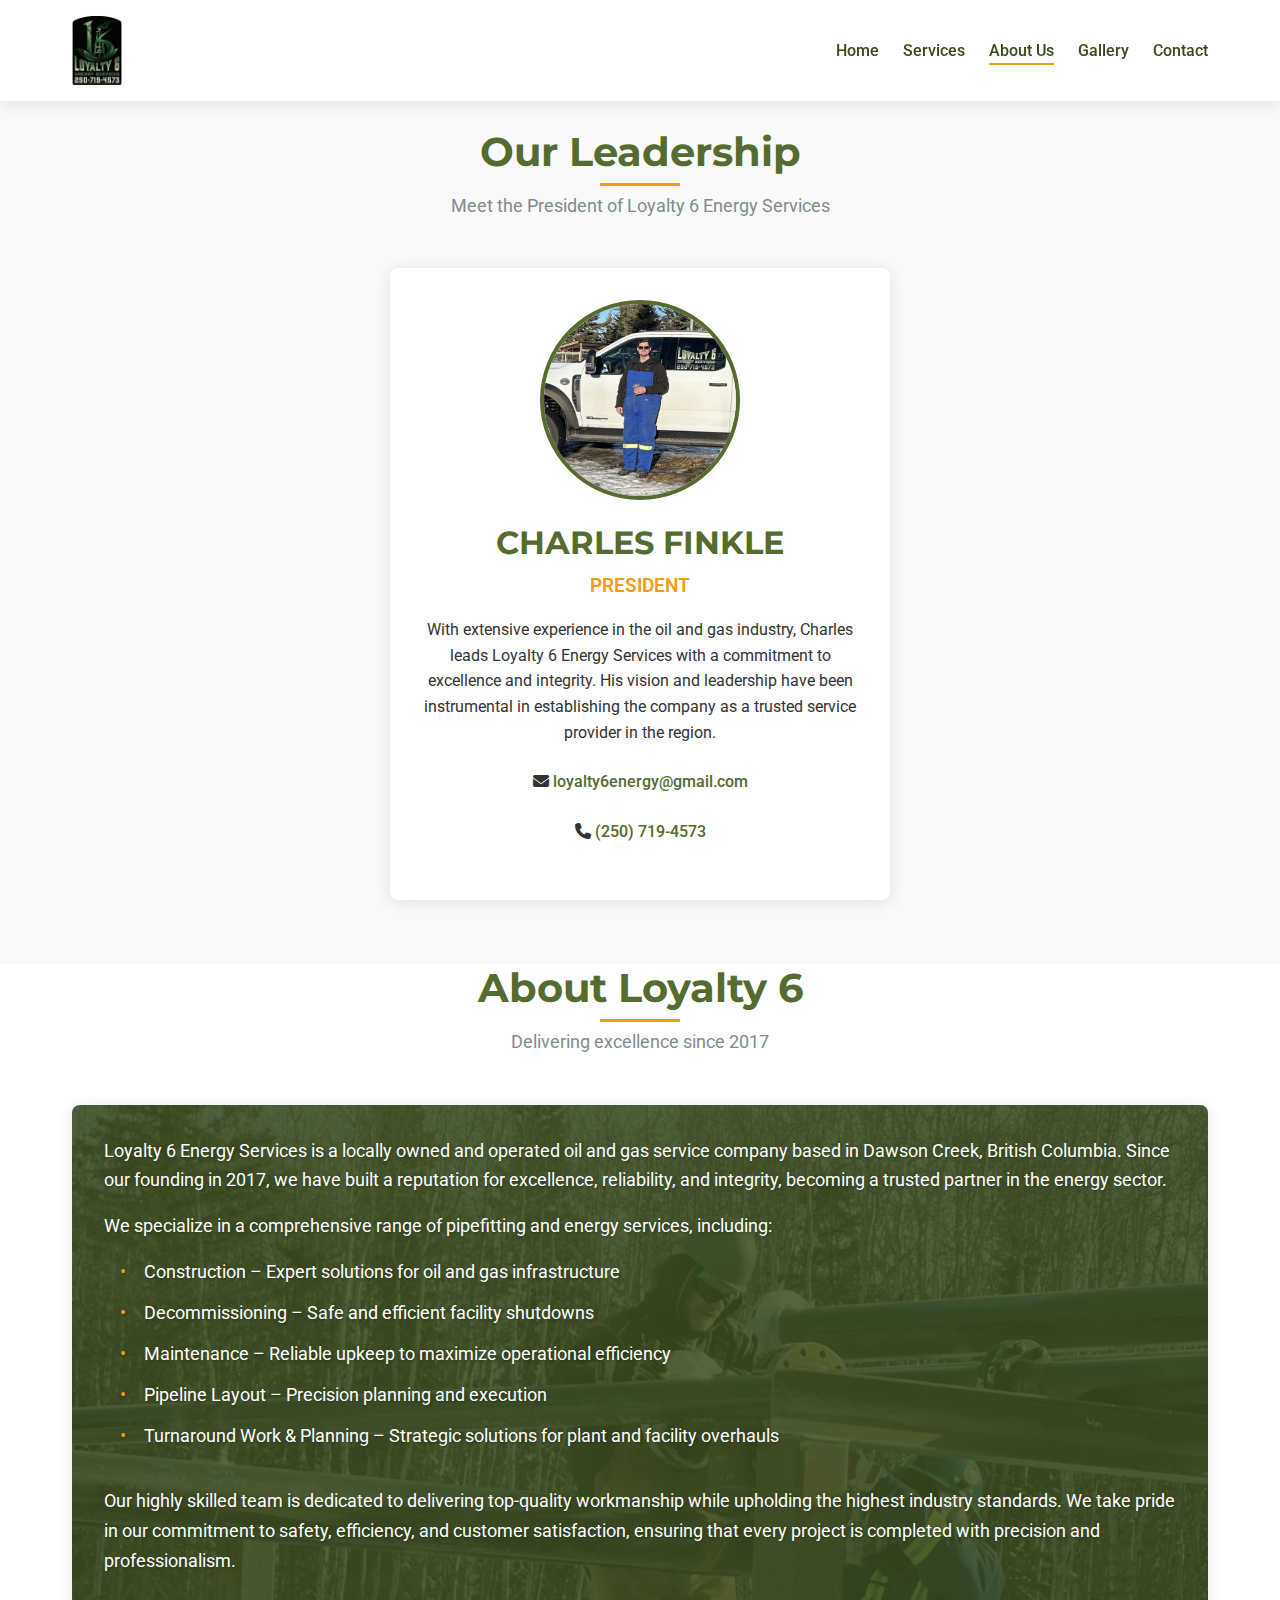
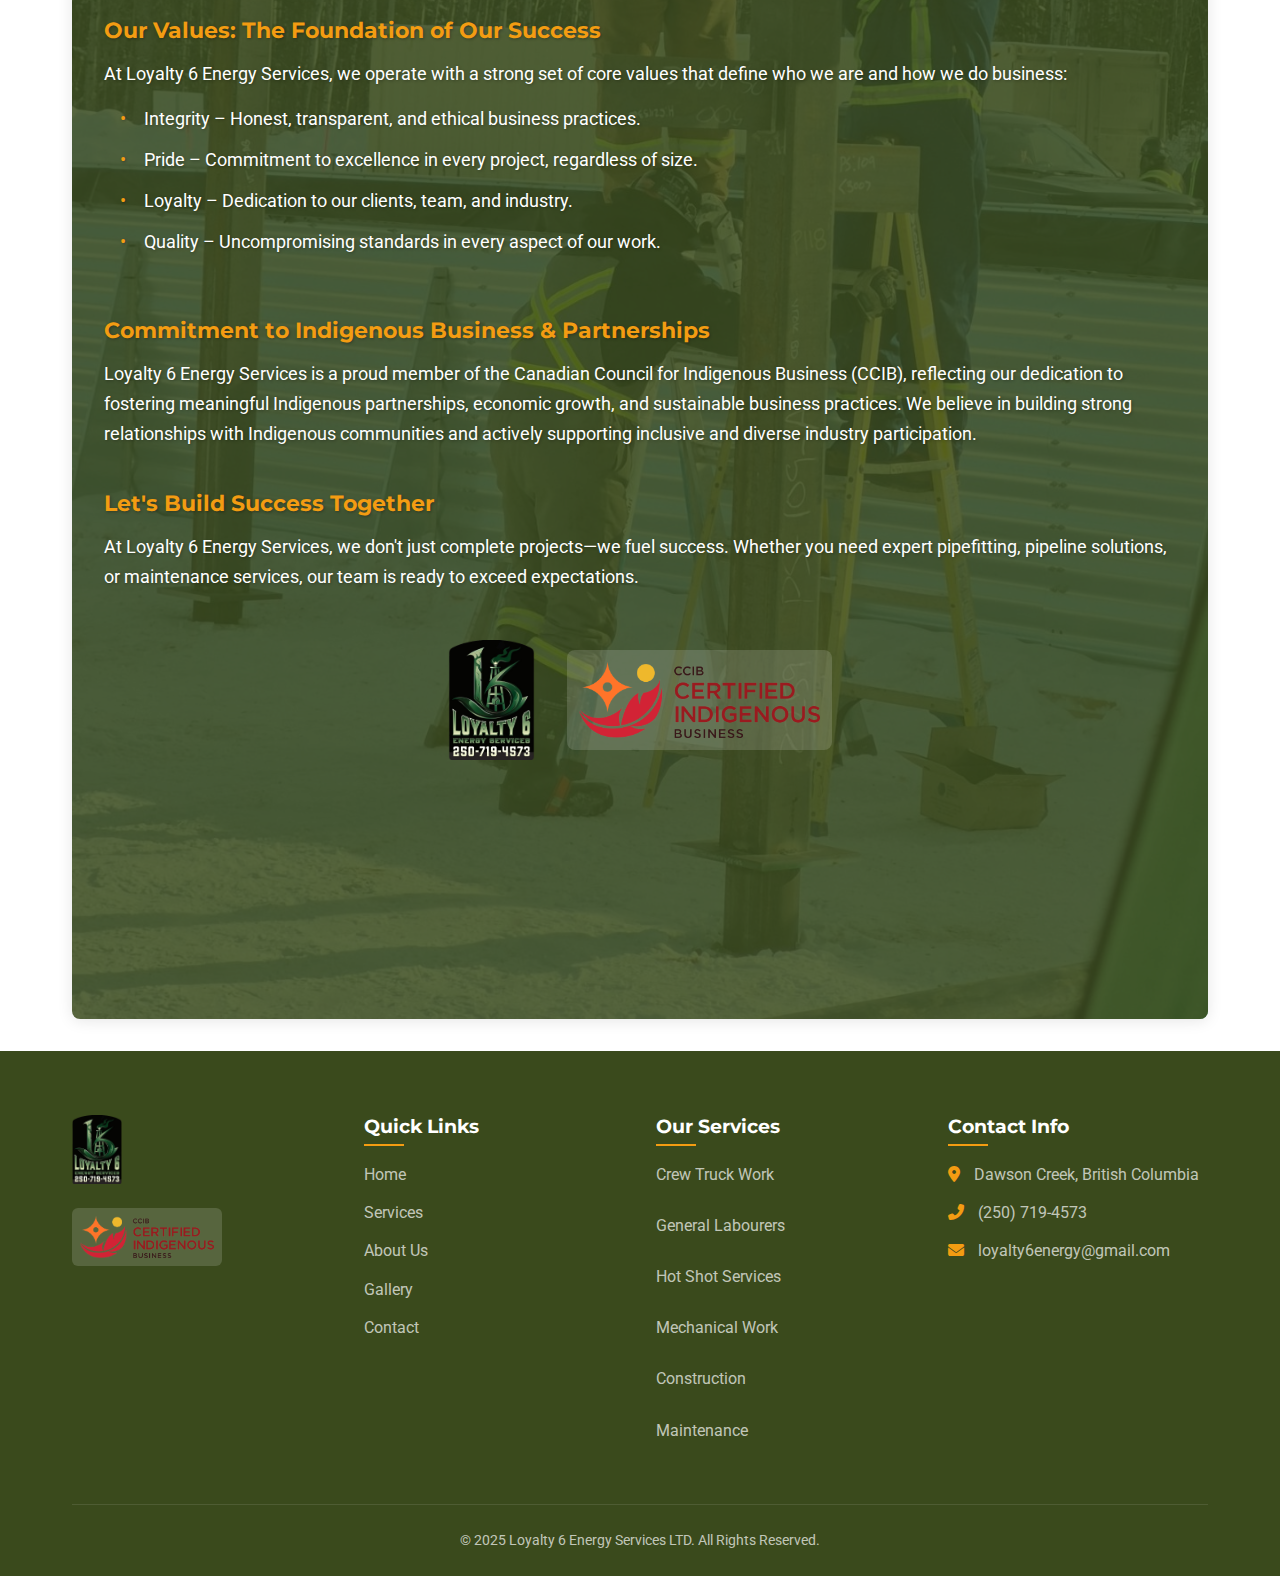
==== about.html @ 2a40792d "address change" ====
<!DOCTYPE html>
<html lang="en">
<head>
    <meta charset="UTF-8">
    <meta name="viewport" content="width=device-width, initial-scale=1.0">
    <title>About Us | Loyalty 6 Energy Services</title>
    <meta name="description" content="Learn about Loyalty 6 Energy Services, a locally owned and operated Oil and Gas Service company in Dawson Creek, British Columbia.">
    <link rel="icon" type="image/jpeg" href="images/thumbnail.jpeg">
    <link rel="stylesheet" href="css/styles.css">
    <link rel="stylesheet" href="https://cdnjs.cloudflare.com/ajax/libs/font-awesome/6.4.0/css/all.min.css">
    <link rel="preconnect" href="https://fonts.googleapis.com">
    <link rel="preconnect" href="https://fonts.gstatic.com" crossorigin>
    <link href="https://fonts.googleapis.com/css2?family=Montserrat:wght@400;500;600;700&family=Roboto:wght@300;400;500;700&display=swap" rel="stylesheet">
    <style>
        .team-section {
            padding: 8rem 0 4rem;
            background-color: #f9f9f9;
        }
        
        .team-member {
            text-align: center;
            background: #fff;
            padding: 2rem;
            border-radius: 8px;
            box-shadow: var(--shadow);
            max-width: 500px;
            margin: 0 auto;
        }
        
        .team-member-image {
            width: 200px;
            height: 200px;
            border-radius: 50%;
            object-fit: cover;
            margin: 0 auto 1.5rem;
            border: 4px solid var(--primary-color);
        }
        
        .team-member-name {
            font-size: 2rem;
            color: var(--primary-color);
            margin-bottom: 0.5rem;
        }
        
        .team-member-title {
            font-size: 1.2rem;
            color: var(--secondary-color);
            font-weight: 600;
            margin-bottom: 1rem;
            text-transform: uppercase;
        }
        
        .team-member-contact {
            margin-top: 1.5rem;
        }
        
        .team-member-contact a {
            color: var(--primary-color);
            font-weight: 500;
        }
        
        .team-member-contact a:hover {
            color: var(--secondary-color);
        }
        
        .about-overlay {
            position: relative;
            border-radius: 8px;
            overflow: hidden;
            box-shadow: var(--shadow);
            margin: 2rem 0;
        }
        
        .about-overlay-image {
            width: 100%;
            height: auto;
            display: block;
        }
        
        .about-overlay-content {
            position: absolute;
            top: 0;
            left: 0;
            width: 100%;
            height: 100%;
            background: rgba(58, 74, 28, 0.85);
            color: white;
            display: flex;
            flex-direction: column;
            justify-content: flex-start;
            padding: 2rem;
            overflow-y: auto;
        }
        
        .about-overlay-content p {
            margin-bottom: 1rem;
            font-size: 1.1rem;
            line-height: 1.7;
            text-shadow: 1px 1px 3px rgba(0, 0, 0, 0.3);
        }

        .about-overlay-content h3 {
            color: var(--secondary-color);
            margin: 1.5rem 0 1rem;
            font-size: 1.4rem;
            text-shadow: 1px 1px 3px rgba(0, 0, 0, 0.3);
        }

        .about-overlay-content ul {
            list-style: none;
            margin: 0 0 1.5rem 1rem;
        }

        .about-overlay-content ul li {
            margin-bottom: 0.8rem;
            font-size: 1.1rem;
            line-height: 1.6;
            text-shadow: 1px 1px 3px rgba(0, 0, 0, 0.3);
            position: relative;
            padding-left: 1.5rem;
        }

        .about-overlay-content ul li:before {
            content: "•";
            color: var(--secondary-color);
            position: absolute;
            left: 0;
            top: 0;
        }

        .logo-container {
            display: flex;
            justify-content: center;
            align-items: center;
            gap: 2rem;
            margin-top: 2rem;
        }

        .about-logo {
            width: auto;
            height: 120px;
            filter: brightness(1.1);
            transition: transform 0.3s ease;
        }

        .about-logo:hover {
            transform: scale(1.05);
        }

        .ccib-logo {
            width: auto;
            height: 100px;
            filter: brightness(1.1);
            transition: transform 0.3s ease;
            padding: 12px;
            background-color: rgba(255, 255, 255, 0.15);
            border-radius: 8px;
        }

        .ccib-logo:hover {
            transform: scale(1.05);
        }
        
        @media screen and (max-width: 768px) {
            .about-overlay-content {
                position: relative;
                background: var(--primary-color);
            }
            .logo-container {
                flex-direction: column;
            }
            .about-logo {
                height: 100px;
            }
            .ccib-logo {
                height: 80px;
                padding: 10px;
            }
        }

        .footer-services h3,
        .footer-contact h3 {
            color: var(--text-light);
        }

        .footer-services h3 a {
            color: var(--text-light);
            text-decoration: none;
            transition: var(--transition);
        }

        .footer-services h3 a:hover {
            color: var(--secondary-color);
            padding-left: 5px;
        }

        .footer-services ul li a {
            color: rgba(255, 255, 255, 0.7);
            text-decoration: none;
            transition: var(--transition);
        }

        .footer-services ul li a:hover {
            color: var(--secondary-color);
            padding-left: 5px;
        }

        .footer-contact p a {
            color: rgba(255, 255, 255, 0.7);
            text-decoration: none;
            transition: var(--transition);
        }

        .footer-contact p a:hover {
            color: var(--secondary-color);
            padding-left: 5px;
        }
    </style>
</head>
<body>
    <header>
        <div class="container">
            <div class="logo">
                <a href="index.html">
                    <img src="images/l6logonobg.png" alt="Loyalty 6 Energy Services Logo" class="logo-image">
                </a>
            </div>
            <nav>
                <ul class="nav-links">
                    <li><a href="index.html">Home</a></li>
                    <li><a href="services.html">Services</a></li>
                    <li><a href="about.html" class="active">About Us</a></li>
                    <li><a href="gallery.html">Gallery</a></li>
                    <li><a href="index.html#contact">Contact</a></li>
                </ul>
                <div class="hamburger">
                    <span class="bar"></span>
                    <span class="bar"></span>
                    <span class="bar"></span>
                </div>
            </nav>
        </div>
    </header>

    <section class="team-section">
        <div class="container">
            <div class="section-header">
                <h2>Our Leadership</h2>
                <p>Meet the President of Loyalty 6 Energy Services</p>
            </div>
            <div class="team-member">
                <img src="images/charles.JPG" alt="Charles Finkle" class="team-member-image">
                <h3 class="team-member-name">CHARLES FINKLE</h3>
                <p class="team-member-title">PRESIDENT</p>
                <p>With extensive experience in the oil and gas industry, Charles leads Loyalty 6 Energy Services with a commitment to excellence and integrity. His vision and leadership have been instrumental in establishing the company as a trusted service provider in the region.</p>
                <div class="team-member-contact">
                    <p><i class="fas fa-envelope"></i> <a href="mailto:loyalty6energy@gmail.com">loyalty6energy@gmail.com</a></p>
                    <p><i class="fas fa-phone"></i> <a href="tel:2507194573">(250) 719-4573</a></p>
                </div>
            </div>
        </div>
    </section>

    <section class="about">
        <div class="container">
            <div class="section-header">
                <h2>About Loyalty 6</h2>
                <p>Delivering excellence since 2017</p>
            </div>
            <div class="about-overlay">
                <img src="images/ourservices.jpg" alt="Loyalty 6 Energy Services Team" class="about-overlay-image">
                <div class="about-overlay-content">
                    <p>Loyalty 6 Energy Services is a locally owned and operated oil and gas service company based in Dawson Creek, British Columbia. Since our founding in 2017, we have built a reputation for excellence, reliability, and integrity, becoming a trusted partner in the energy sector.</p>
                    
                    <p>We specialize in a comprehensive range of pipefitting and energy services, including:</p>
                    
                    <ul>
                        <li>Construction – Expert solutions for oil and gas infrastructure</li>
                        <li>Decommissioning – Safe and efficient facility shutdowns</li>
                        <li>Maintenance – Reliable upkeep to maximize operational efficiency</li>
                        <li>Pipeline Layout – Precision planning and execution</li>
                        <li>Turnaround Work & Planning – Strategic solutions for plant and facility overhauls</li>
                    </ul>

                    <p>Our highly skilled team is dedicated to delivering top-quality workmanship while upholding the highest industry standards. We take pride in our commitment to safety, efficiency, and customer satisfaction, ensuring that every project is completed with precision and professionalism.</p>

                    <h3>Our Values: The Foundation of Our Success</h3>
                    <p>At Loyalty 6 Energy Services, we operate with a strong set of core values that define who we are and how we do business:</p>

                    <ul>
                        <li>Integrity – Honest, transparent, and ethical business practices.</li>
                        <li>Pride – Commitment to excellence in every project, regardless of size.</li>
                        <li>Loyalty – Dedication to our clients, team, and industry.</li>
                        <li>Quality – Uncompromising standards in every aspect of our work.</li>
                    </ul>

                    <h3>Commitment to Indigenous Business & Partnerships</h3>
                    <p>Loyalty 6 Energy Services is a proud member of the Canadian Council for Indigenous Business (CCIB), reflecting our dedication to fostering meaningful Indigenous partnerships, economic growth, and sustainable business practices. We believe in building strong relationships with Indigenous communities and actively supporting inclusive and diverse industry participation.</p>

                    <h3>Let's Build Success Together</h3>
                    <p>At Loyalty 6 Energy Services, we don't just complete projects—we fuel success. Whether you need expert pipefitting, pipeline solutions, or maintenance services, our team is ready to exceed expectations.</p>

                    <div class="logo-container">
                        <img src="images/l6logonobg.png" alt="Loyalty 6 Energy Services Logo" class="about-logo">
                        <a href="https://www.ccab.com/main/ccab_member/loyalty-6-energy-services-ltd/" target="_blank">
                            <img src="images/cciblogo.png" alt="CCIB Logo" class="ccib-logo">
                        </a>
                    </div>
                </div>
            </div>
        </div>
    </section>

    <footer>
        <div class="container">
            <div class="footer-content">
                <div class="footer-logo">
                    <a href="index.html">
                        <img src="images/l6logonobg.png" alt="Loyalty 6 Energy Services Logo" class="footer-main-logo">
                    </a>
                    <a href="https://www.ccab.com/main/ccab_member/loyalty-6-energy-services-ltd/" target="_blank">
                        <img src="images/cciblogo.png" alt="CCIB Logo" class="footer-ccib-logo">
                    </a>
                </div>
                <div class="footer-links">
                    <h3>Quick Links</h3>
                    <ul>
                        <li><a href="index.html">Home</a></li>
                        <li><a href="services.html">Services</a></li>
                        <li><a href="about.html">About Us</a></li>
                        <li><a href="gallery.html">Gallery</a></li>
                        <li><a href="index.html#contact">Contact</a></li>
                    </ul>
                </div>
                <div class="footer-services">
                    <h3><a href="services.html">Our Services</a></h3>
                    <ul>
                        <li><a href="services.html#crew-truck">Crew Truck Work</a></li>
                        <li><a href="services.html#general-labor">General Labourers</a></li>
                        <li><a href="services.html#hot-shot">Hot Shot Services</a></li>
                        <li><a href="services.html#mechanical">Mechanical Work</a></li>
                        <li><a href="services.html#construction">Construction</a></li>
                        <li><a href="services.html#maintenance">Maintenance</a></li>
                    </ul>
                </div>
                <div class="footer-contact">
                    <h3>Contact Info</h3>
                    <p><i class="fas fa-map-marker-alt"></i> Dawson Creek, British Columbia</p>
                    <p><i class="fas fa-phone-alt"></i> <a href="tel:2507194573">(250) 719-4573</a></p>
                    <p><i class="fas fa-envelope"></i> <a href="mailto:loyalty6energy@gmail.com">loyalty6energy@gmail.com</a></p>
                </div>
            </div>
            <div class="footer-bottom">
                <p>&copy; 2025 Loyalty 6 Energy Services LTD. All Rights Reserved.</p>
            </div>
        </div>
    </footer>

    <script src="js/main.js"></script>
</body>
</html>
---- css/styles.css ----
/* 
   Loyalty 6 Energy Services - Main Stylesheet
   Author: Cascade AI
   Date: March 14, 2025
*/

/* ---------- Base Styles ---------- */
:root {
    --primary-color: #556B2F; /* Olive green */
    --secondary-color: #f39c12; /* Orange/gold */
    --accent-color: #8BA446; /* Light olive green */
    --dark-color: #3A4A1C; /* Dark olive green */
    --light-color: #ecf0f1; /* Light gray */
    --text-color: #333333;
    --text-light: #ffffff;
    --text-muted: #7f8c8d;
    --border-color: #ddd;
    --shadow: 0 2px 15px rgba(0, 0, 0, 0.1);
    --transition: all 0.3s ease;
}

* {
    margin: 0;
    padding: 0;
    box-sizing: border-box;
}

html {
    scroll-behavior: smooth;
}

body {
    font-family: 'Roboto', sans-serif;
    line-height: 1.6;
    color: var(--text-color);
    background-color: #fff;
}

h1, h2, h3, h4, h5, h6 {
    font-family: 'Montserrat', sans-serif;
    font-weight: 700;
    line-height: 1.2;
    margin-bottom: 1rem;
    color: var(--dark-color);
}

p {
    margin-bottom: 1.5rem;
}

a {
    text-decoration: none;
    color: var(--primary-color);
    transition: var(--transition);
}

a:hover {
    color: var(--secondary-color);
}

ul {
    list-style: none;
}

img {
    max-width: 100%;
    height: auto;
    display: block;
}

.container {
    width: 100%;
    max-width: 1200px;
    margin: 0 auto;
    padding: 0 2rem;
}

.section-header {
    text-align: center;
    margin-bottom: 3rem;
}

.section-header h2 {
    font-size: 2.5rem;
    color: var(--primary-color);
    position: relative;
    display: inline-block;
    margin-bottom: 1rem;
}

.section-header h2::after {
    content: '';
    position: absolute;
    bottom: -10px;
    left: 50%;
    transform: translateX(-50%);
    width: 80px;
    height: 3px;
    background-color: var(--secondary-color);
}

.section-header p {
    color: var(--text-muted);
    font-size: 1.1rem;
}

.btn {
    display: inline-block;
    padding: 0.8rem 1.8rem;
    border-radius: 4px;
    font-weight: 500;
    text-align: center;
    cursor: pointer;
    transition: var(--transition);
    border: none;
    font-size: 1rem;
}

.btn-primary {
    background-color: var(--primary-color);
    color: var(--text-light);
}

.btn-primary:hover {
    background-color: #3A4A1C;
    color: var(--text-light);
}

.btn-secondary {
    background-color: #ffffff; /* White background */
    color: var(--primary-color);
    border: 2px solid var(--primary-color);
}

.btn-secondary:hover {
    background-color: var(--primary-color);
    color: var(--text-light);
}

/* ---------- Header ---------- */
header {
    background-color: #fff;
    box-shadow: var(--shadow);
    position: fixed;
    top: 0;
    left: 0;
    width: 100%;
    z-index: 1000;
    padding: 1rem 0;
}

header .container {
    display: flex;
    justify-content: space-between;
    align-items: center;
}

.logo {
    display: flex;
    align-items: center;
}

.logo-image {
    max-height: 69px;
    width: auto;
    object-fit: contain;
    transition: transform 0.3s ease;
}

.logo-image:hover {
    transform: scale(1.05);
}

.logo h1 {
    font-size: 1.8rem;
    margin-bottom: 0;
    color: var(--primary-color);
}

.logo span {
    color: var(--secondary-color);
}

.logo p {
    font-size: 0.85rem;
    margin-bottom: 0;
    color: var(--text-muted);
    letter-spacing: 1px;
}

.nav-links {
    display: flex;
    gap: 1.5rem;
}

.nav-links a {
    color: var(--dark-color);
    font-weight: 500;
    position: relative;
}

.nav-links a::after {
    content: '';
    position: absolute;
    bottom: -5px;
    left: 0;
    width: 0;
    height: 2px;
    background-color: var(--secondary-color);
    transition: var(--transition);
}

.nav-links a:hover::after,
.nav-links a.active::after {
    width: 100%;
}

.hamburger {
    display: none;
    cursor: pointer;
}

.bar {
    display: block;
    width: 25px;
    height: 3px;
    margin: 5px auto;
    transition: var(--transition);
    background-color: var(--dark-color);
}

/* ---------- Hero Section ---------- */
.hero {
    background: linear-gradient(rgba(0, 0, 0, 0.5), rgba(0, 0, 0, 0.5)), url('../images/hero-bg.jpg');
    background-size: cover;
    background-position: center;
    background-attachment: fixed;
    height: 100vh;
    display: flex;
    align-items: center;
    color: var(--text-light);
    text-align: center;
}

.hero-content {
    max-width: 800px;
    margin: 0 auto;
    padding-top: 4rem;
}

.hero-content h1 {
    font-size: 3.5rem;
    margin-bottom: 1.5rem;
    color: var(--text-light);
}

.hero-content p {
    font-size: 1.2rem;
    margin-bottom: 2rem;
}

.cta-buttons {
    display: flex;
    justify-content: center;
    gap: 1rem;
}

/* ---------- Services Section ---------- */
.services {
    padding: 6rem 0;
    background-color: var(--light-color);
}

.services-grid {
    display: grid;
    grid-template-columns: repeat(auto-fit, minmax(250px, 1fr));
    gap: 2rem;
    margin-bottom: 2rem;
}

.services-subsection {
    margin-bottom: 3rem;
}

.subsection-title {
    font-size: 1.8rem;
    color: var(--primary-color);
    text-align: center;
    margin-bottom: 2rem;
    font-weight: 600;
    letter-spacing: 1px;
}

.mt-4 {
    margin-top: 2.5rem;
}

.services-image {
    margin-top: 3rem;
    border-radius: 8px;
    overflow: hidden;
    box-shadow: var(--shadow);
}

.services-image img {
    width: 100%;
    height: auto;
    display: block;
}

.service-card {
    background-color: #fff;
    border-radius: 8px;
    padding: 2rem;
    text-align: center;
    transition: var(--transition);
    box-shadow: var(--shadow);
    text-decoration: none;
    color: inherit;
    display: block;
}

.service-card:hover {
    transform: translateY(-10px);
    box-shadow: 0 10px 25px rgba(0, 0, 0, 0.15);
    color: inherit;
}

.service-card .icon {
    font-size: 2.5rem;
    color: var(--secondary-color);
    margin-bottom: 1.5rem;
}

.service-card h3 {
    font-size: 1.5rem;
    margin-bottom: 1rem;
    color: var(--dark-color);
}

.service-card p {
    color: var(--text-muted);
    margin-bottom: 0;
}

/* ---------- Contact Section ---------- */
.contact {
    padding: 6rem 0;
    background-color: var(--light-color);
}

.contact-content {
    display: flex;
    justify-content: center;
    max-width: 600px;
    margin: 0 auto;
}

.contact-info {
    display: flex;
    flex-direction: column;
    gap: 2rem;
}

.info-item {
    display: flex;
    align-items: flex-start;
    gap: 1rem;
}

.info-item i {
    font-size: 1.5rem;
    color: var(--secondary-color);
}

.info-item h3 {
    font-size: 1.2rem;
    margin-bottom: 0.5rem;
}

.info-item p {
    margin-bottom: 0;
    color: var(--text-muted);
}

.social-links {
    display: flex;
    gap: 1rem;
    margin-top: 1rem;
    justify-content: center;
}

.social-icon {
    display: flex;
    align-items: center;
    justify-content: center;
    width: 40px;
    height: 40px;
    border-radius: 50%;
    background-color: var(--primary-color);
    color: var(--text-light);
    transition: var(--transition);
}

.social-icon:hover {
    background-color: var(--secondary-color);
    transform: translateY(-5px);
}

/* ---------- Footer ---------- */
footer {
    background-color: var(--dark-color);
    color: var(--text-light);
    padding: 4rem 0 0;
}

.footer-content {
    display: grid;
    grid-template-columns: repeat(auto-fit, minmax(200px, 1fr));
    gap: 2rem;
    margin-bottom: 3rem;
}

.footer-logo {
    display: flex;
    flex-direction: column;
    align-items: flex-start;
    gap: 1.5rem;
}

.footer-main-logo {
    max-height: 69px;
    width: auto;
    filter: brightness(1.1);
    transition: transform 0.3s ease;
}

.footer-ccib-logo {
    width: 150px;
    height: auto;
    filter: brightness(1.1);
    transition: transform 0.3s ease;
    padding: 8px;
    background-color: rgba(255, 255, 255, 0.15);
    border-radius: 6px;
}

.footer-main-logo:hover,
.footer-ccib-logo:hover {
    transform: scale(1.05);
}

.footer-logo h2 {
    color: var(--text-light);
    font-size: 1.8rem;
    margin-bottom: 0.5rem;
}

.footer-logo span {
    color: var(--secondary-color);
}

.footer-logo p {
    font-size: 0.85rem;
    margin-bottom: 1rem;
    color: rgba(255, 255, 255, 0.7);
}

.footer-links h3,
.footer-services h3,
.footer-contact h3 {
    color: var(--text-light);
    font-size: 1.2rem;
    margin-bottom: 1.5rem;
    position: relative;
}

.footer-links h3::after,
.footer-services h3::after,
.footer-contact h3::after {
    content: '';
    position: absolute;
    bottom: -8px;
    left: 0;
    width: 40px;
    height: 2px;
    background-color: var(--secondary-color);
}

.footer-links ul,
.footer-services ul {
    display: flex;
    flex-direction: column;
    gap: 0.8rem;
}

.footer-links a {
    color: rgba(255, 255, 255, 0.7);
    transition: var(--transition);
}

.footer-links a:hover {
    color: var(--secondary-color);
    padding-left: 5px;
}

.footer-services li,
.footer-contact p {
    color: rgba(255, 255, 255, 0.7);
    margin-bottom: 0.8rem;
}

.footer-contact i {
    margin-right: 10px;
    color: var(--secondary-color);
}

.footer-bottom {
    text-align: center;
    padding: 1.5rem 0;
    border-top: 1px solid rgba(255, 255, 255, 0.1);
}

.footer-bottom p {
    margin-bottom: 0;
    font-size: 0.9rem;
    color: rgba(255, 255, 255, 0.7);
}

.footer-logos {
    display: flex;
    justify-content: center;
    align-items: center;
    gap: 3rem;
    padding: 2rem 0;
    border-top: 1px solid rgba(255, 255, 255, 0.1);
}

/* ---------- Media Queries ---------- */
@media screen and (max-width: 992px) {
    .hero-content h1 {
        font-size: 2.8rem;
    }
    
    .contact-content {
        flex-direction: column;
    }
}

@media screen and (max-width: 768px) {
    .hamburger {
        display: block;
    }
    
    .nav-links {
        position: fixed;
        left: -100%;
        top: 70px;
        flex-direction: column;
        background-color: #fff;
        width: 100%;
        text-align: center;
        transition: var(--transition);
        box-shadow: 0 10px 15px rgba(0, 0, 0, 0.1);
        padding: 2rem 0;
        gap: 2rem;
    }
    
    .nav-links.active {
        left: 0;
    }
    
    .hamburger.active .bar:nth-child(2) {
        opacity: 0;
    }
    
    .hamburger.active .bar:nth-child(1) {
        transform: translateY(8px) rotate(45deg);
    }
    
    .hamburger.active .bar:nth-child(3) {
        transform: translateY(-8px) rotate(-45deg);
    }
    
    .hero-content h1 {
        font-size: 2.2rem;
    }
    
    .services-grid {
        grid-template-columns: 1fr;
    }
    
    .company-stats {
        flex-direction: column;
        gap: 2rem;
    }
    
    .footer-logos {
        flex-direction: column;
        gap: 2rem;
    }
    
    .footer-logo {
        align-items: center;
    }
    
    .footer-main-logo {
        max-height: 58px;
    }
    
    .footer-ccib-logo {
        width: 130px;
        padding: 6px;
    }
    
    .logo-image {
        max-height: 58px;
    }
}

@media screen and (max-width: 576px) {
    .section-header h2 {
        font-size: 2rem;
    }
    
    .cta-buttons {
        flex-direction: column;
        gap: 1rem;
    }
    
    .footer-content {
        grid-template-columns: 1fr;
    }
}
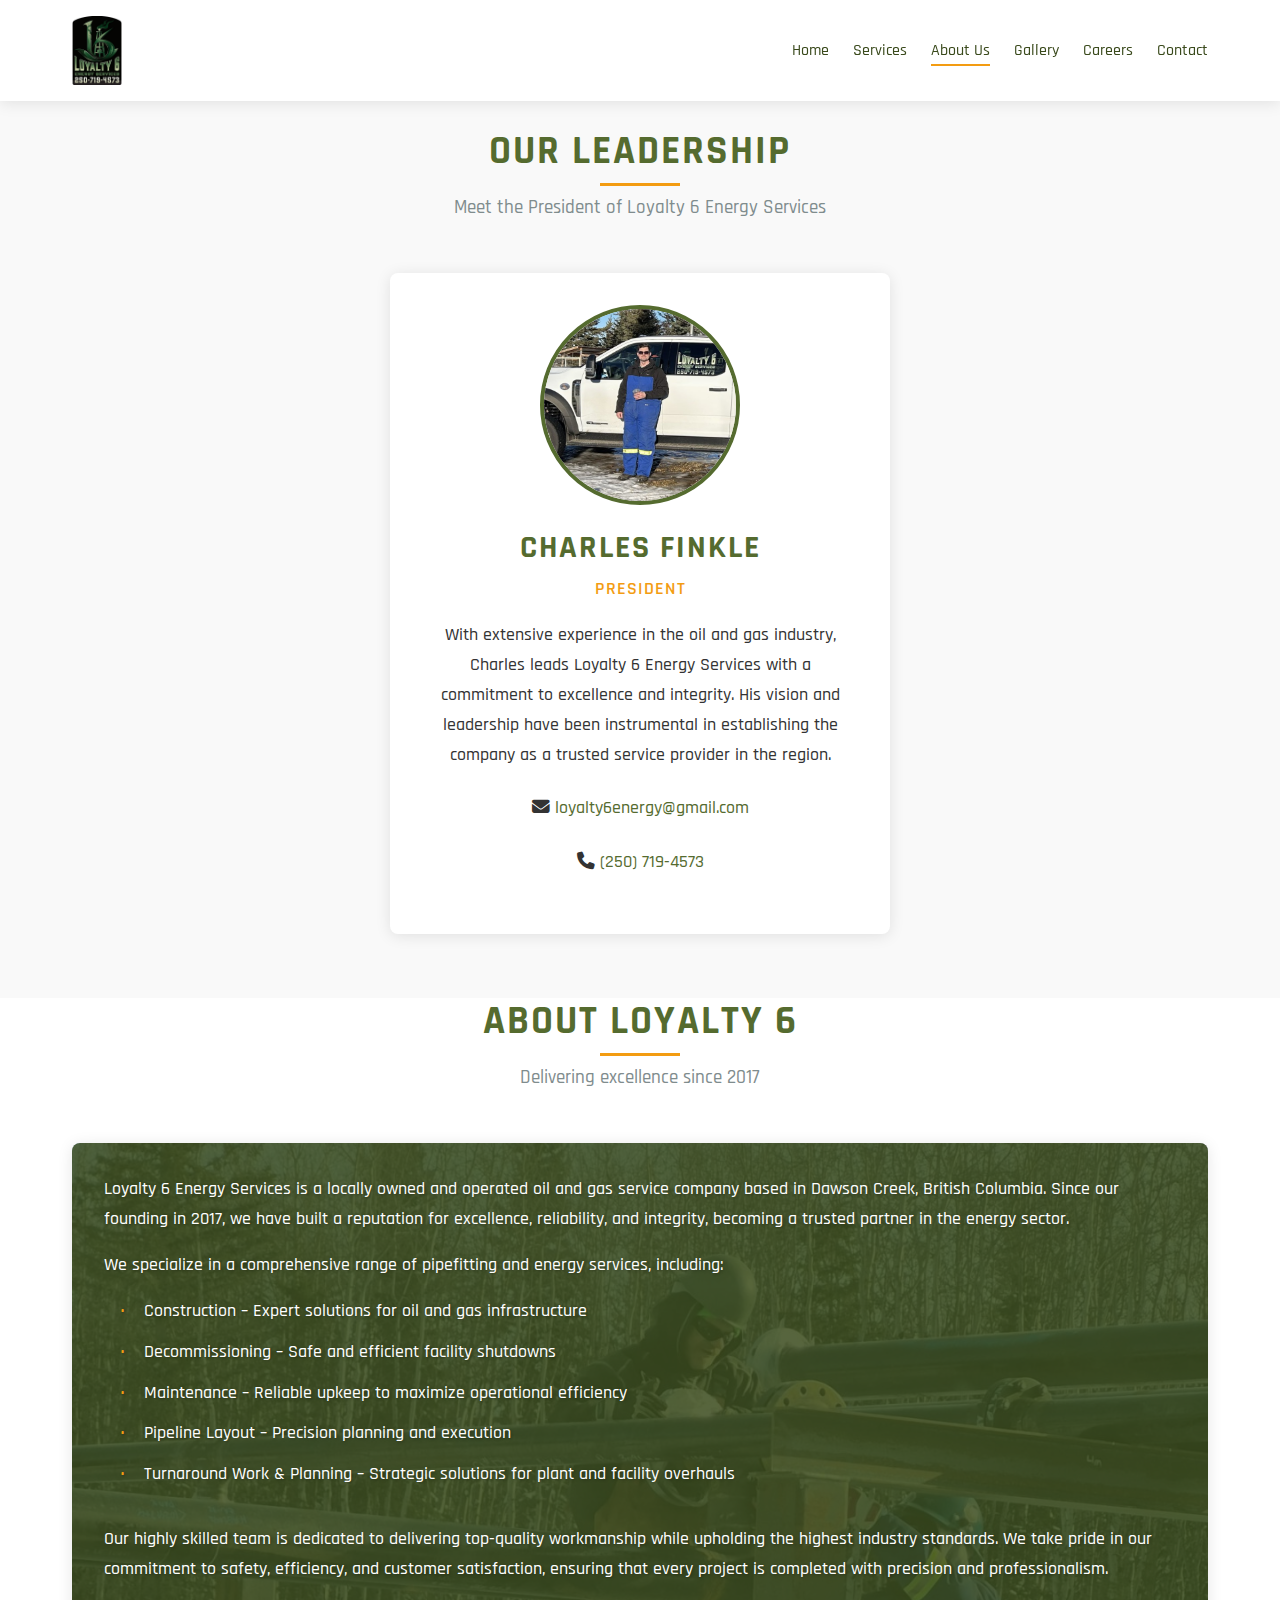
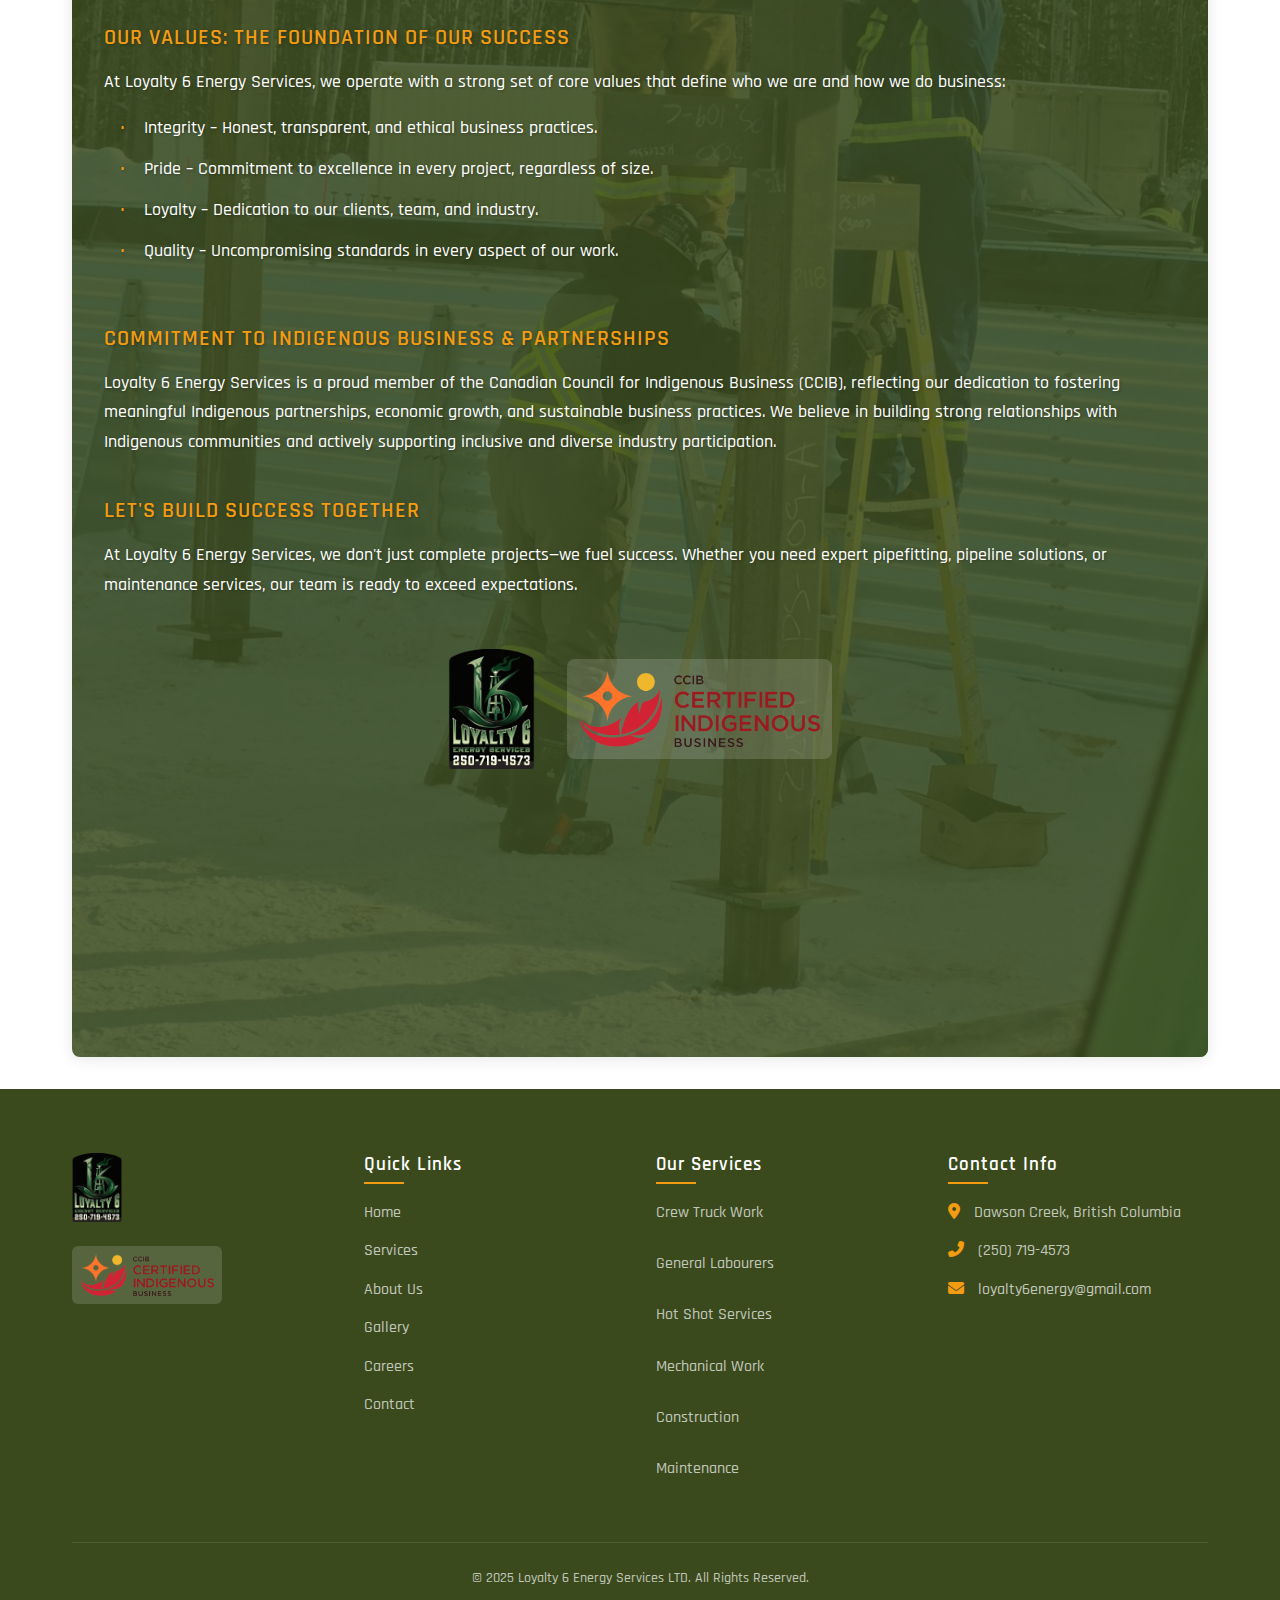
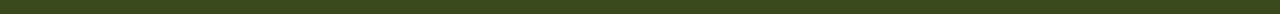
==== commit 80a1048b: "big changes plus careers" ====
--- a/about.html
+++ b/about.html
@@ -10,8 +10,84 @@
     <link rel="stylesheet" href="https://cdnjs.cloudflare.com/ajax/libs/font-awesome/6.4.0/css/all.min.css">
     <link rel="preconnect" href="https://fonts.googleapis.com">
     <link rel="preconnect" href="https://fonts.gstatic.com" crossorigin>
-    <link href="https://fonts.googleapis.com/css2?family=Montserrat:wght@400;500;600;700&family=Roboto:wght@300;400;500;700&display=swap" rel="stylesheet">
+    <link href="https://fonts.googleapis.com/css2?family=Rajdhani:wght@400;500;600;700&display=swap" rel="stylesheet">
     <style>
+        /* Global font settings */
+        * {
+            font-family: 'Rajdhani', sans-serif;
+        }
+
+        /* Base font settings */
+        body {
+            font-family: 'Rajdhani', sans-serif;
+            font-weight: 500;
+        }
+
+        h1, h2, h3, h4, h5, h6 {
+            font-family: 'Rajdhani', sans-serif;
+            font-weight: 700;
+            letter-spacing: 2px;
+        }
+
+        p, span, div, a, li, button, input, textarea {
+            font-family: 'Rajdhani', sans-serif;
+        }
+
+        .nav-links {
+            font-family: 'Rajdhani', sans-serif;
+            font-weight: 600;
+        }
+
+        .section-header h2 {
+            font-weight: 700;
+            text-transform: uppercase;
+            letter-spacing: 2px;
+        }
+
+        .section-header p {
+            font-size: 1.2rem;
+            line-height: 1.7;
+            font-weight: 500;
+        }
+
+        .team-member-name {
+            font-weight: 700;
+            letter-spacing: 2px;
+        }
+
+        .team-member-title {
+            font-weight: 600;
+            letter-spacing: 1px;
+        }
+
+        .team-member p {
+            font-size: 1.1rem;
+            line-height: 1.7;
+        }
+
+        .about-overlay-content {
+            font-size: 1.1rem;
+            line-height: 1.7;
+        }
+
+        .about-overlay-content h3 {
+            font-weight: 600;
+            letter-spacing: 1px;
+            text-transform: uppercase;
+        }
+
+        footer {
+            font-family: 'Rajdhani', sans-serif;
+            font-weight: 500;
+        }
+
+        .footer-links h3,
+        .footer-services h3,
+        .footer-contact h3 {
+            font-weight: 600;
+            letter-spacing: 1px;
+        }
+
         .team-section {
             padding: 8rem 0 4rem;
             background-color: #f9f9f9;
@@ -231,6 +307,7 @@
                     <li><a href="services.html">Services</a></li>
                     <li><a href="about.html" class="active">About Us</a></li>
                     <li><a href="gallery.html">Gallery</a></li>
+                    <li><a href="careers.html">Careers</a></li>
                     <li><a href="index.html#contact">Contact</a></li>
                 </ul>
                 <div class="hamburger">
@@ -329,6 +406,7 @@
                         <li><a href="services.html">Services</a></li>
                         <li><a href="about.html">About Us</a></li>
                         <li><a href="gallery.html">Gallery</a></li>
+                        <li><a href="careers.html">Careers</a></li>
                         <li><a href="index.html#contact">Contact</a></li>
                     </ul>
                 </div>
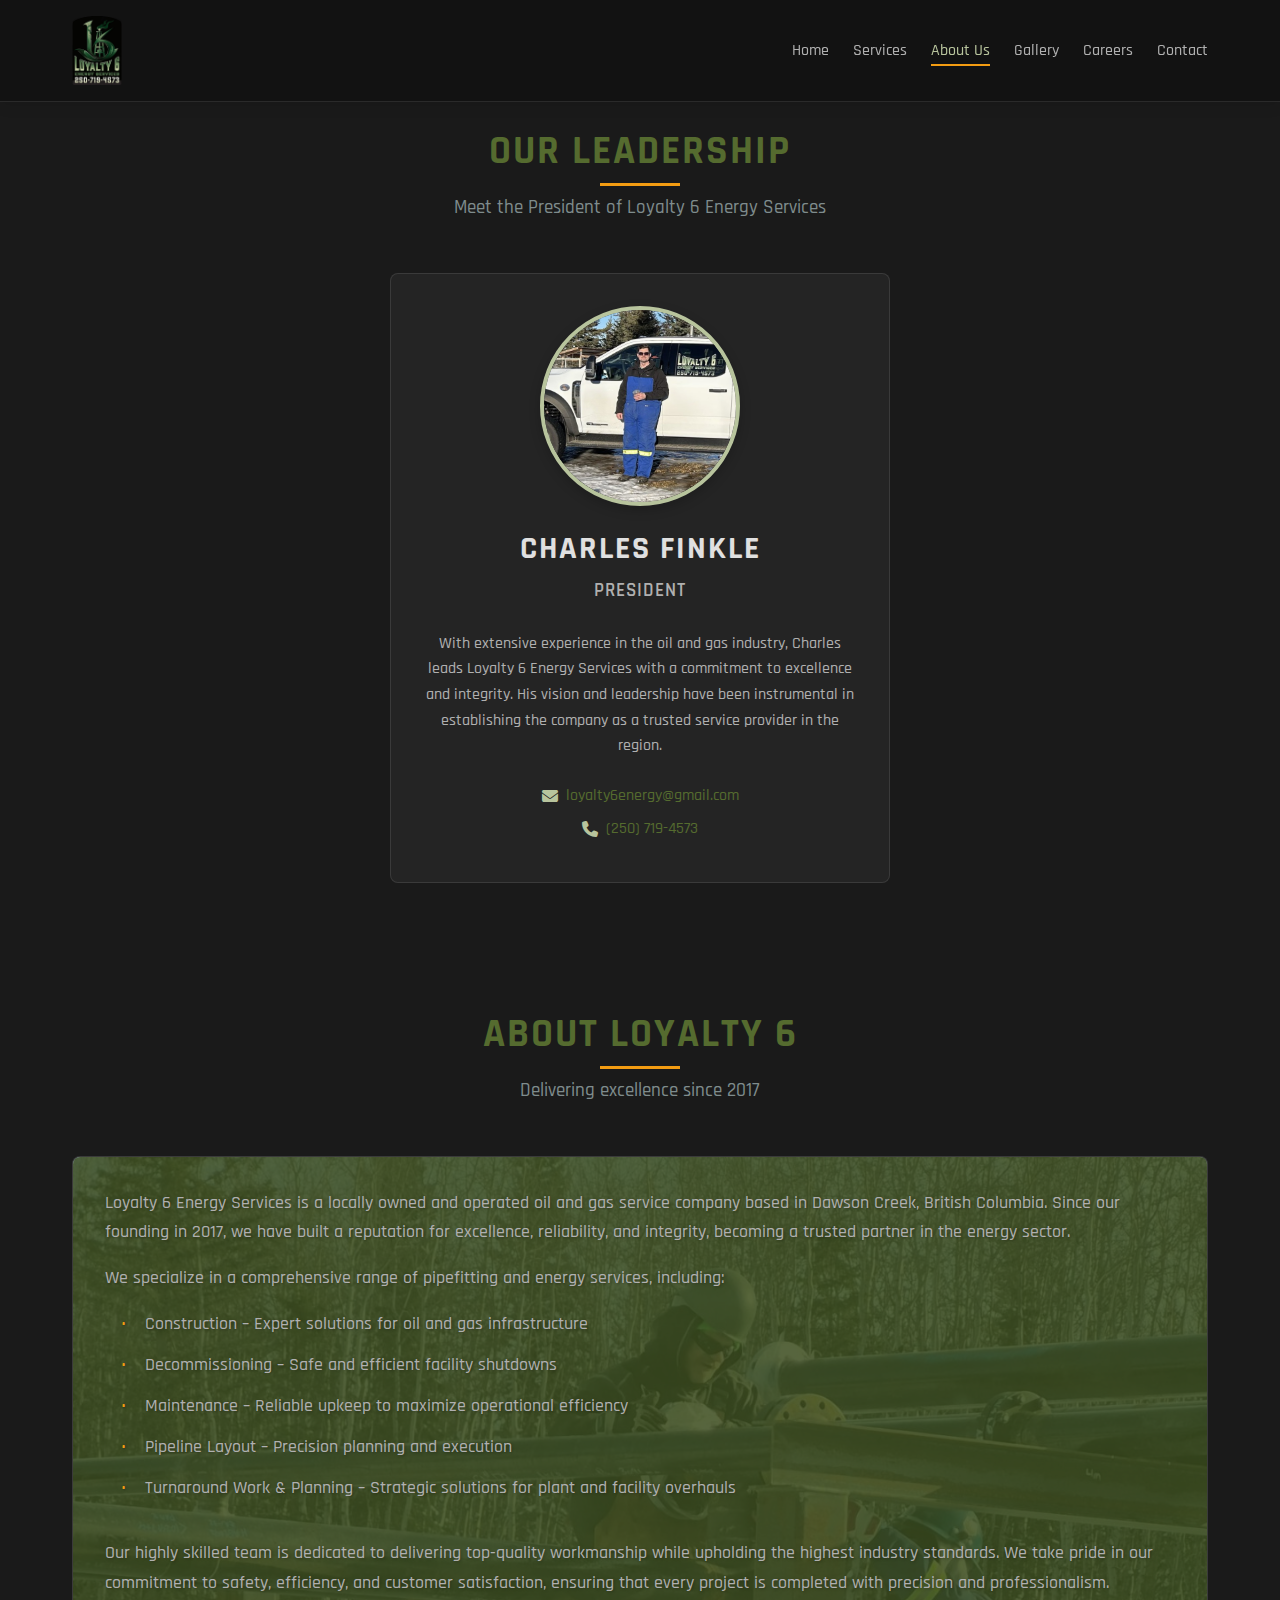
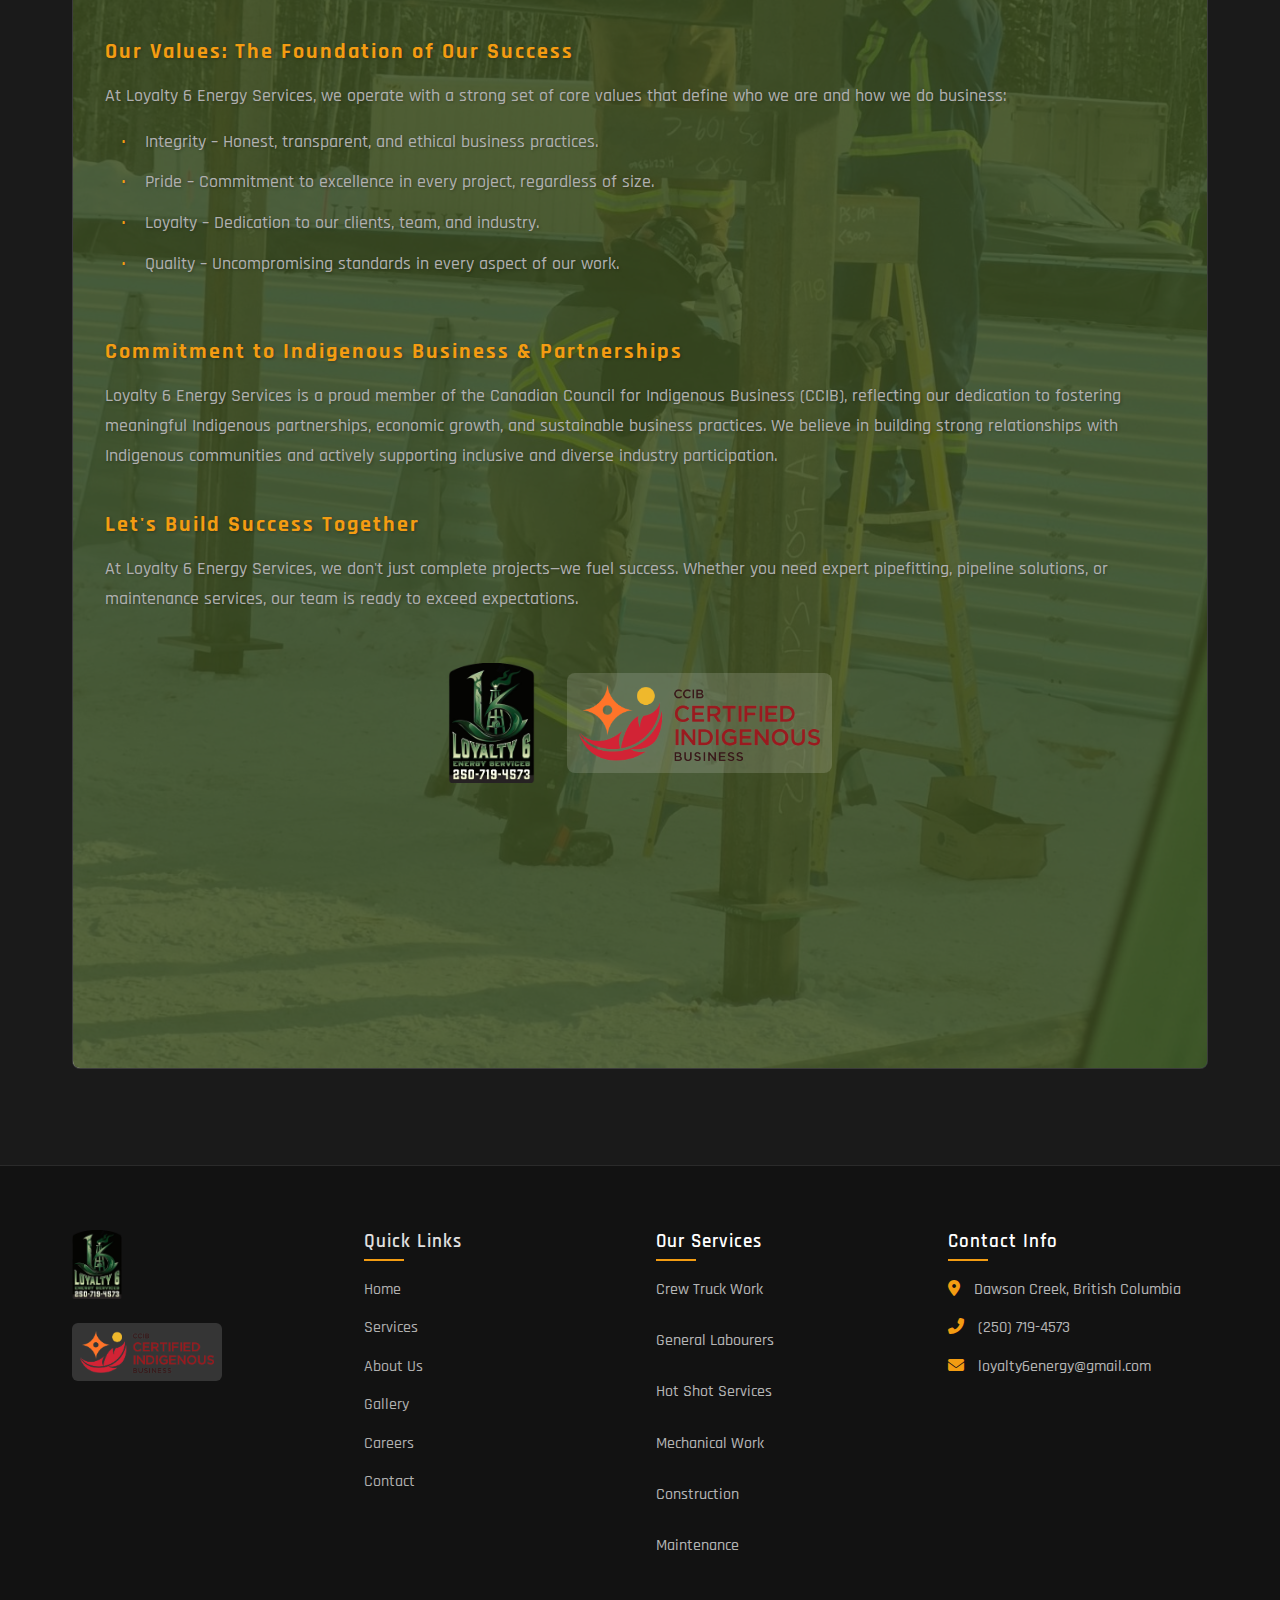
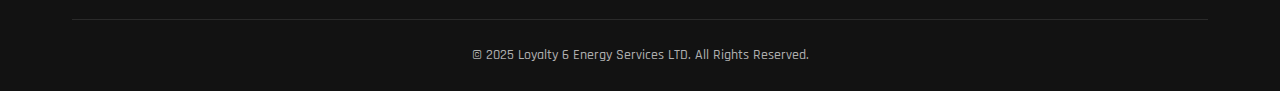
==== commit 43190191: "big colour rework" ====
--- a/about.html
+++ b/about.html
@@ -13,6 +13,17 @@
     <link href="https://fonts.googleapis.com/css2?family=Rajdhani:wght@400;500;600;700&display=swap" rel="stylesheet">
     <style>
         /* Global font settings */
+        :root {
+            --dark-bg: #1a1a1a;
+            --darker-bg: #121212;
+            --light-text: #e0e0e0;
+            --muted-text: #b0b0b0;
+            --accent-color: #B8C49D;
+            --dark-accent: #3a4a1c;
+            --card-bg: #242424;
+            --hover-bg: #2a2a2a;
+        }
+
         * {
             font-family: 'Rajdhani', sans-serif;
         }
@@ -21,111 +32,192 @@
         body {
             font-family: 'Rajdhani', sans-serif;
             font-weight: 500;
+            background-color: var(--dark-bg);
+            color: var(--light-text);
         }
 
         h1, h2, h3, h4, h5, h6 {
             font-family: 'Rajdhani', sans-serif;
             font-weight: 700;
             letter-spacing: 2px;
-        }
-
-        p, span, div, a, li, button, input, textarea {
+            color: var(--light-text);
+        }
+
+        p, span, div, li {
             font-family: 'Rajdhani', sans-serif;
-        }
-
-        .nav-links {
-            font-family: 'Rajdhani', sans-serif;
-            font-weight: 600;
-        }
-
-        .section-header h2 {
-            font-weight: 700;
-            text-transform: uppercase;
-            letter-spacing: 2px;
-        }
-
-        .section-header p {
-            font-size: 1.2rem;
-            line-height: 1.7;
-            font-weight: 500;
-        }
-
-        .team-member-name {
-            font-weight: 700;
-            letter-spacing: 2px;
-        }
-
-        .team-member-title {
-            font-weight: 600;
-            letter-spacing: 1px;
-        }
-
-        .team-member p {
-            font-size: 1.1rem;
-            line-height: 1.7;
-        }
-
-        .about-overlay-content {
-            font-size: 1.1rem;
-            line-height: 1.7;
-        }
-
-        .about-overlay-content h3 {
-            font-weight: 600;
-            letter-spacing: 1px;
-            text-transform: uppercase;
-        }
-
-        footer {
-            font-family: 'Rajdhani', sans-serif;
-            font-weight: 500;
-        }
-
-        .footer-links h3,
-        .footer-services h3,
-        .footer-contact h3 {
-            font-weight: 600;
-            letter-spacing: 1px;
-        }
-
-        .team-section {
-            padding: 8rem 0 4rem;
-            background-color: #f9f9f9;
-        }
-        
+            color: var(--muted-text);
+        }
+
+        a {
+            color: var(--accent-color);
+            text-decoration: none;
+            transition: color 0.3s ease;
+        }
+
+        a:hover {
+            color: var(--light-text);
+        }
+
+        header {
+            background-color: var(--darker-bg);
+            border-bottom: 1px solid rgba(255, 255, 255, 0.1);
+        }
+
+        .nav-links a {
+            color: var(--muted-text);
+        }
+
+        .nav-links a:hover,
+        .nav-links a.active {
+            color: var(--accent-color);
+        }
+
+        .hamburger .bar {
+            background-color: var(--light-text);
+        }
+
+        .about-hero {
+            background: linear-gradient(rgba(0, 0, 0, 0.8), rgba(0, 0, 0, 0.8)), url('images/turn.jpeg');
+        }
+
+        .about-hero h1, .about-hero p {
+            color: var(--light-text);
+        }
+
+        .about-content {
+            background-color: var(--dark-bg);
+        }
+
         .team-member {
+            background-color: var(--card-bg);
+            border: 1px solid rgba(255, 255, 255, 0.1);
+            transition: transform 0.3s ease;
             text-align: center;
-            background: #fff;
             padding: 2rem;
             border-radius: 8px;
-            box-shadow: var(--shadow);
             max-width: 500px;
             margin: 0 auto;
         }
-        
+
+        .team-member:hover {
+            background-color: var(--hover-bg);
+            transform: translateY(-5px);
+        }
+
         .team-member-image {
             width: 200px;
             height: 200px;
             border-radius: 50%;
             object-fit: cover;
             margin: 0 auto 1.5rem;
-            border: 4px solid var(--primary-color);
-        }
-        
-        .team-member-name {
+            border: 4px solid var(--accent-color);
+            box-shadow: 0 4px 12px rgba(0, 0, 0, 0.2);
+        }
+
+        .team-member h3 {
+            color: var(--light-text);
             font-size: 2rem;
-            color: var(--primary-color);
             margin-bottom: 0.5rem;
-        }
-        
+            text-transform: uppercase;
+        }
+
+        .team-member p {
+            color: var(--muted-text);
+            margin-bottom: 1.5rem;
+        }
+
         .team-member-title {
+            color: var(--accent-color);
             font-size: 1.2rem;
-            color: var(--secondary-color);
             font-weight: 600;
             margin-bottom: 1rem;
             text-transform: uppercase;
-        }
-        
+            letter-spacing: 1px;
+        }
+
+        .team-member-contact {
+            margin-top: 1.5rem;
+        }
+
+        .team-member-contact p {
+            display: flex;
+            align-items: center;
+            justify-content: center;
+            gap: 0.5rem;
+            margin-bottom: 0.5rem;
+        }
+
+        .team-member-contact i {
+            color: var(--accent-color);
+        }
+
+        .team-member-contact a {
+            color: var(--muted-text);
+            transition: color 0.3s ease;
+        }
+
+        .team-member-contact a:hover {
+            color: var(--accent-color);
+        }
+
+        footer {
+            background-color: var(--darker-bg);
+            border-top: 1px solid rgba(255, 255, 255, 0.1);
+        }
+
+        .footer-links h3,
+        .footer-services h3,
+        .footer-contact h3 {
+            color: var(--light-text);
+            font-weight: 600;
+            letter-spacing: 1px;
+        }
+
+        .footer-links a,
+        .footer-services a,
+        .footer-contact a {
+            color: var(--muted-text);
+            text-decoration: none;
+            transition: all 0.3s ease;
+        }
+
+        .footer-links a:hover,
+        .footer-services a:hover,
+        .footer-contact a:hover {
+            color: var(--accent-color);
+            padding-left: 5px;
+        }
+
+        .footer-bottom {
+            border-top: 1px solid rgba(255, 255, 255, 0.1);
+        }
+
+        .footer-bottom p {
+            color: var(--muted-text);
+        }
+
+        .section-header h2 {
+            font-weight: 700;
+            text-transform: uppercase;
+            letter-spacing: 2px;
+        }
+
+        .section-header p {
+            font-size: 1.2rem;
+            line-height: 1.7;
+            font-weight: 500;
+        }
+
+        .team-member-name {
+            font-weight: 700;
+            letter-spacing: 2px;
+        }
+
+        .team-member-title {
+            font-weight: 600;
+            letter-spacing: 1px;
+        }
+
         .team-member-contact {
             margin-top: 1.5rem;
         }
@@ -143,7 +235,8 @@
             position: relative;
             border-radius: 8px;
             overflow: hidden;
-            box-shadow: var(--shadow);
+            border: 1px solid rgba(255, 255, 255, 0.1);
+            background-color: var(--card-bg);
             margin: 2rem 0;
         }
         
@@ -291,6 +384,16 @@
             color: var(--secondary-color);
             padding-left: 5px;
         }
+
+        .team-section {
+            padding: 8rem 0 4rem;
+            background-color: var(--dark-bg);
+        }
+
+        .about {
+            padding: 4rem 0;
+            background-color: var(--dark-bg);
+        }
     </style>
 </head>
 <body>
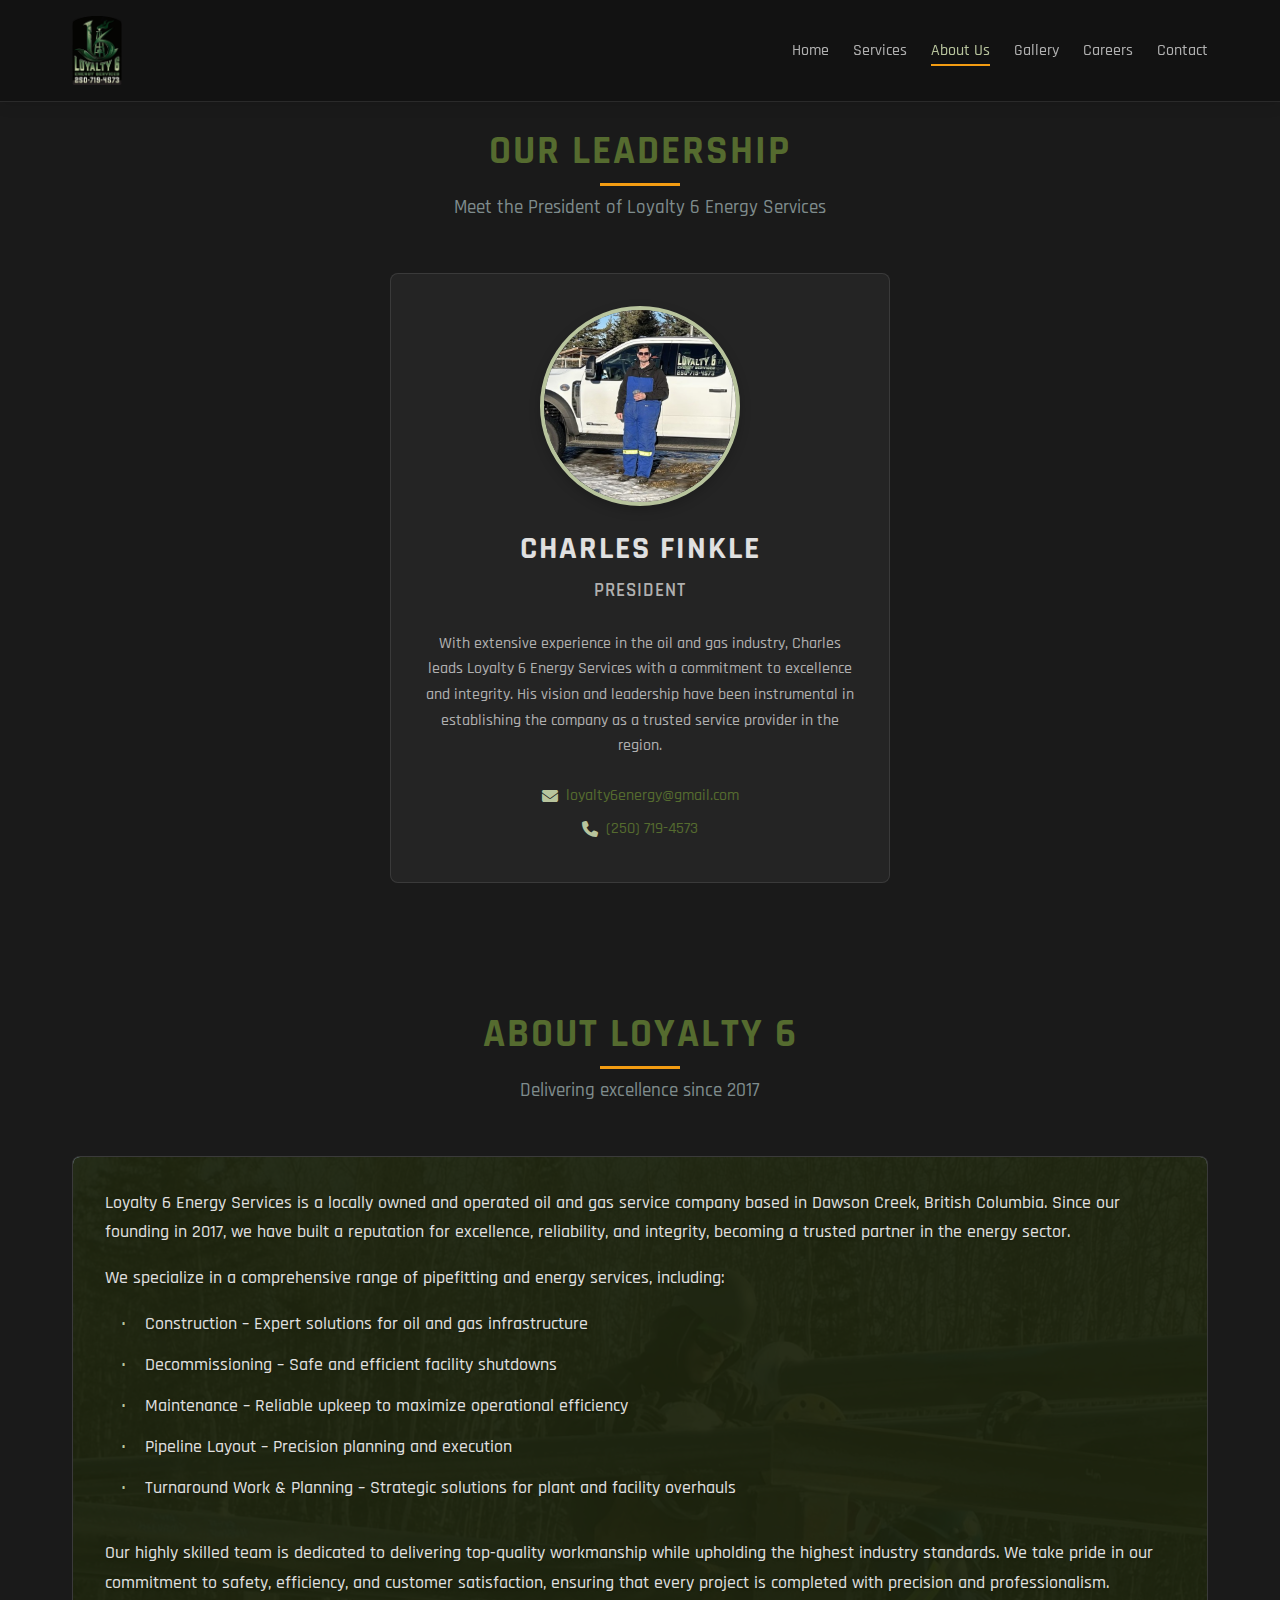
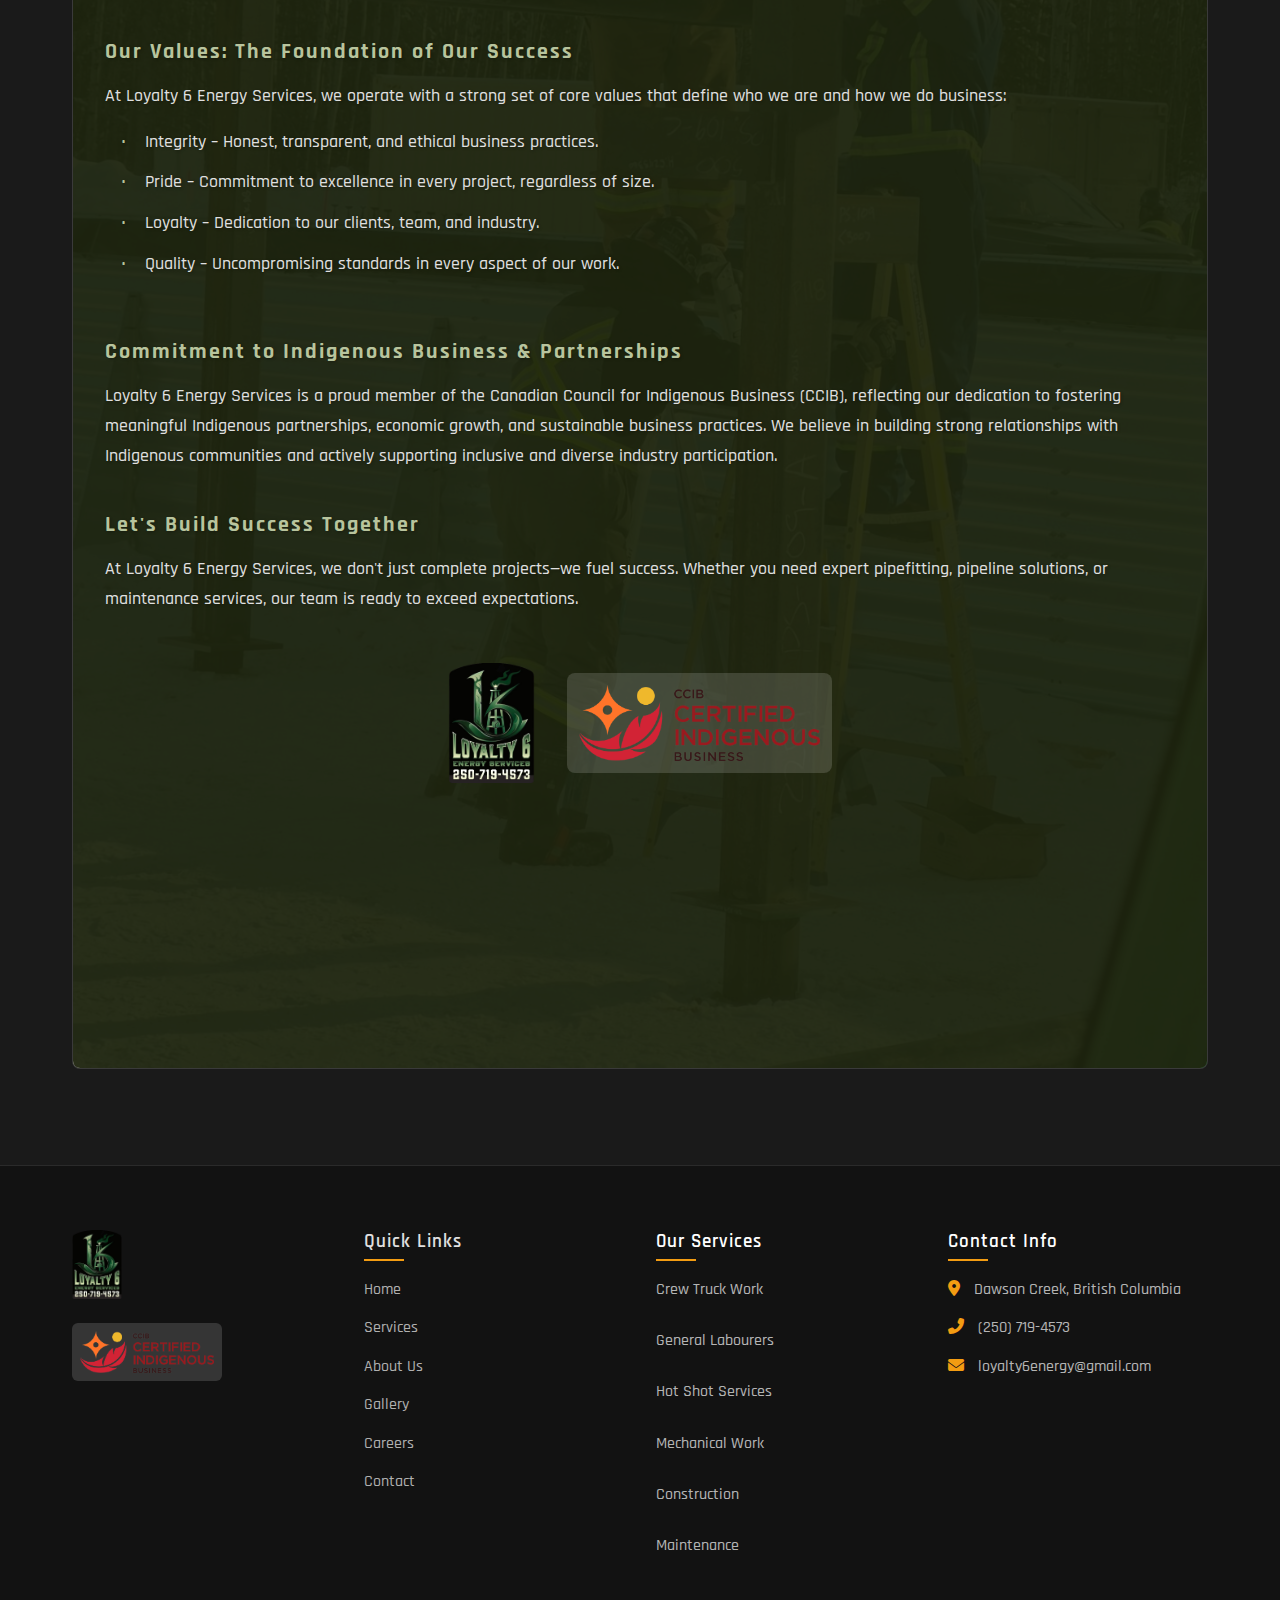
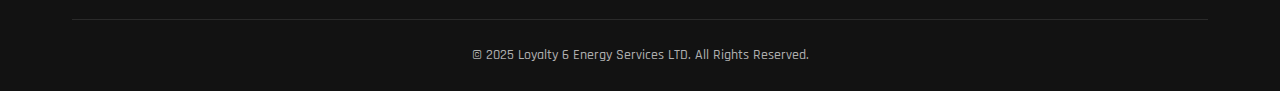
==== commit f6b1fcbb: "lightbox and mobile" ====
--- a/about.html
+++ b/about.html
@@ -76,6 +76,30 @@
             background-color: var(--light-text);
         }
 
+        @media screen and (max-width: 768px) {
+            .nav-links {
+                position: fixed;
+                left: -100%;
+                top: 70px;
+                gap: 0;
+                flex-direction: column;
+                background-color: var(--darker-bg);
+                width: 100%;
+                text-align: center;
+                transition: 0.3s;
+                padding: 1rem 0;
+                border-bottom: 1px solid rgba(255, 255, 255, 0.1);
+            }
+
+            .nav-links.active {
+                left: 0;
+            }
+
+            .nav-links li {
+                margin: 1rem 0;
+            }
+        }
+
         .about-hero {
             background: linear-gradient(rgba(0, 0, 0, 0.8), rgba(0, 0, 0, 0.8)), url('images/turn.jpeg');
         }
@@ -252,8 +276,8 @@
             left: 0;
             width: 100%;
             height: 100%;
-            background: rgba(58, 74, 28, 0.85);
-            color: white;
+            background: rgba(28, 35, 13, 0.95);
+            color: var(--light-text);
             display: flex;
             flex-direction: column;
             justify-content: flex-start;
@@ -266,10 +290,11 @@
             font-size: 1.1rem;
             line-height: 1.7;
             text-shadow: 1px 1px 3px rgba(0, 0, 0, 0.3);
+            color: var(--light-text);
         }
 
         .about-overlay-content h3 {
-            color: var(--secondary-color);
+            color: var(--accent-color);
             margin: 1.5rem 0 1rem;
             font-size: 1.4rem;
             text-shadow: 1px 1px 3px rgba(0, 0, 0, 0.3);
@@ -287,11 +312,12 @@
             text-shadow: 1px 1px 3px rgba(0, 0, 0, 0.3);
             position: relative;
             padding-left: 1.5rem;
+            color: var(--light-text);
         }
 
         .about-overlay-content ul li:before {
             content: "•";
-            color: var(--secondary-color);
+            color: var(--accent-color);
             position: absolute;
             left: 0;
             top: 0;
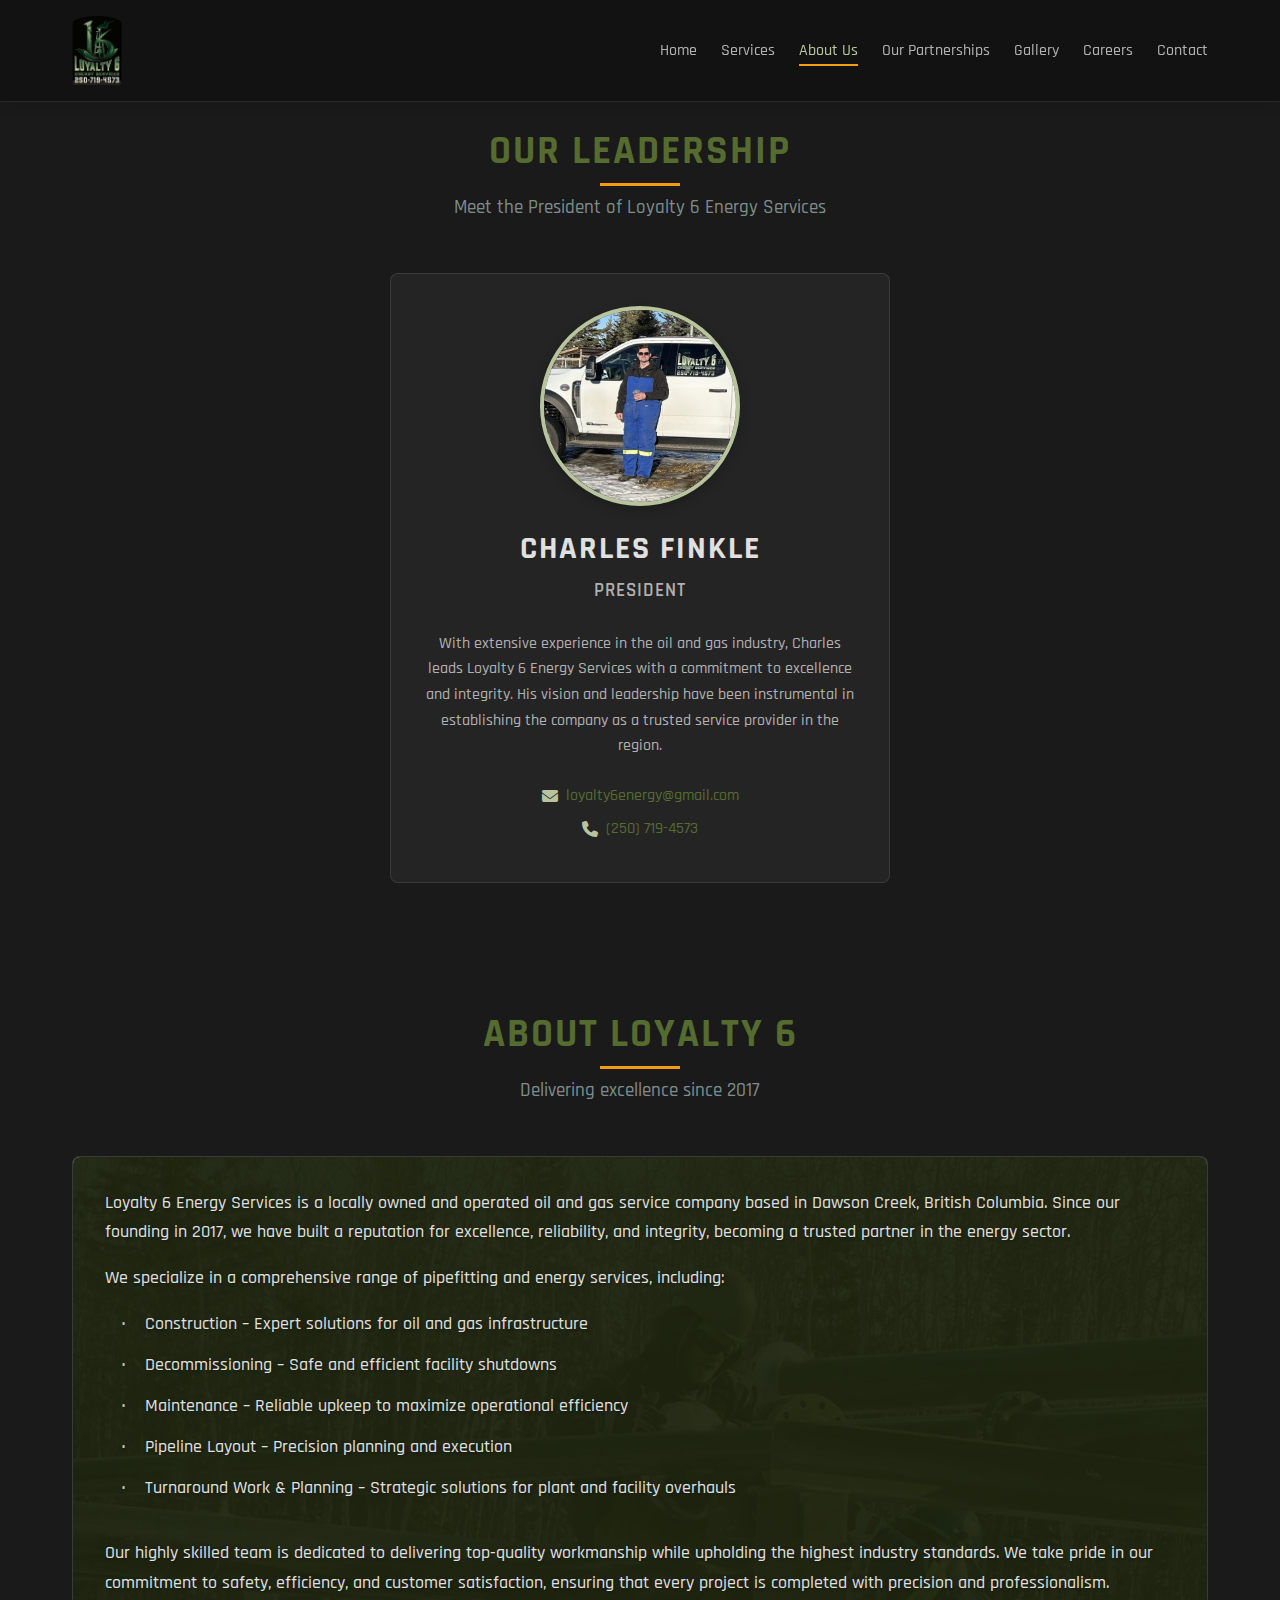
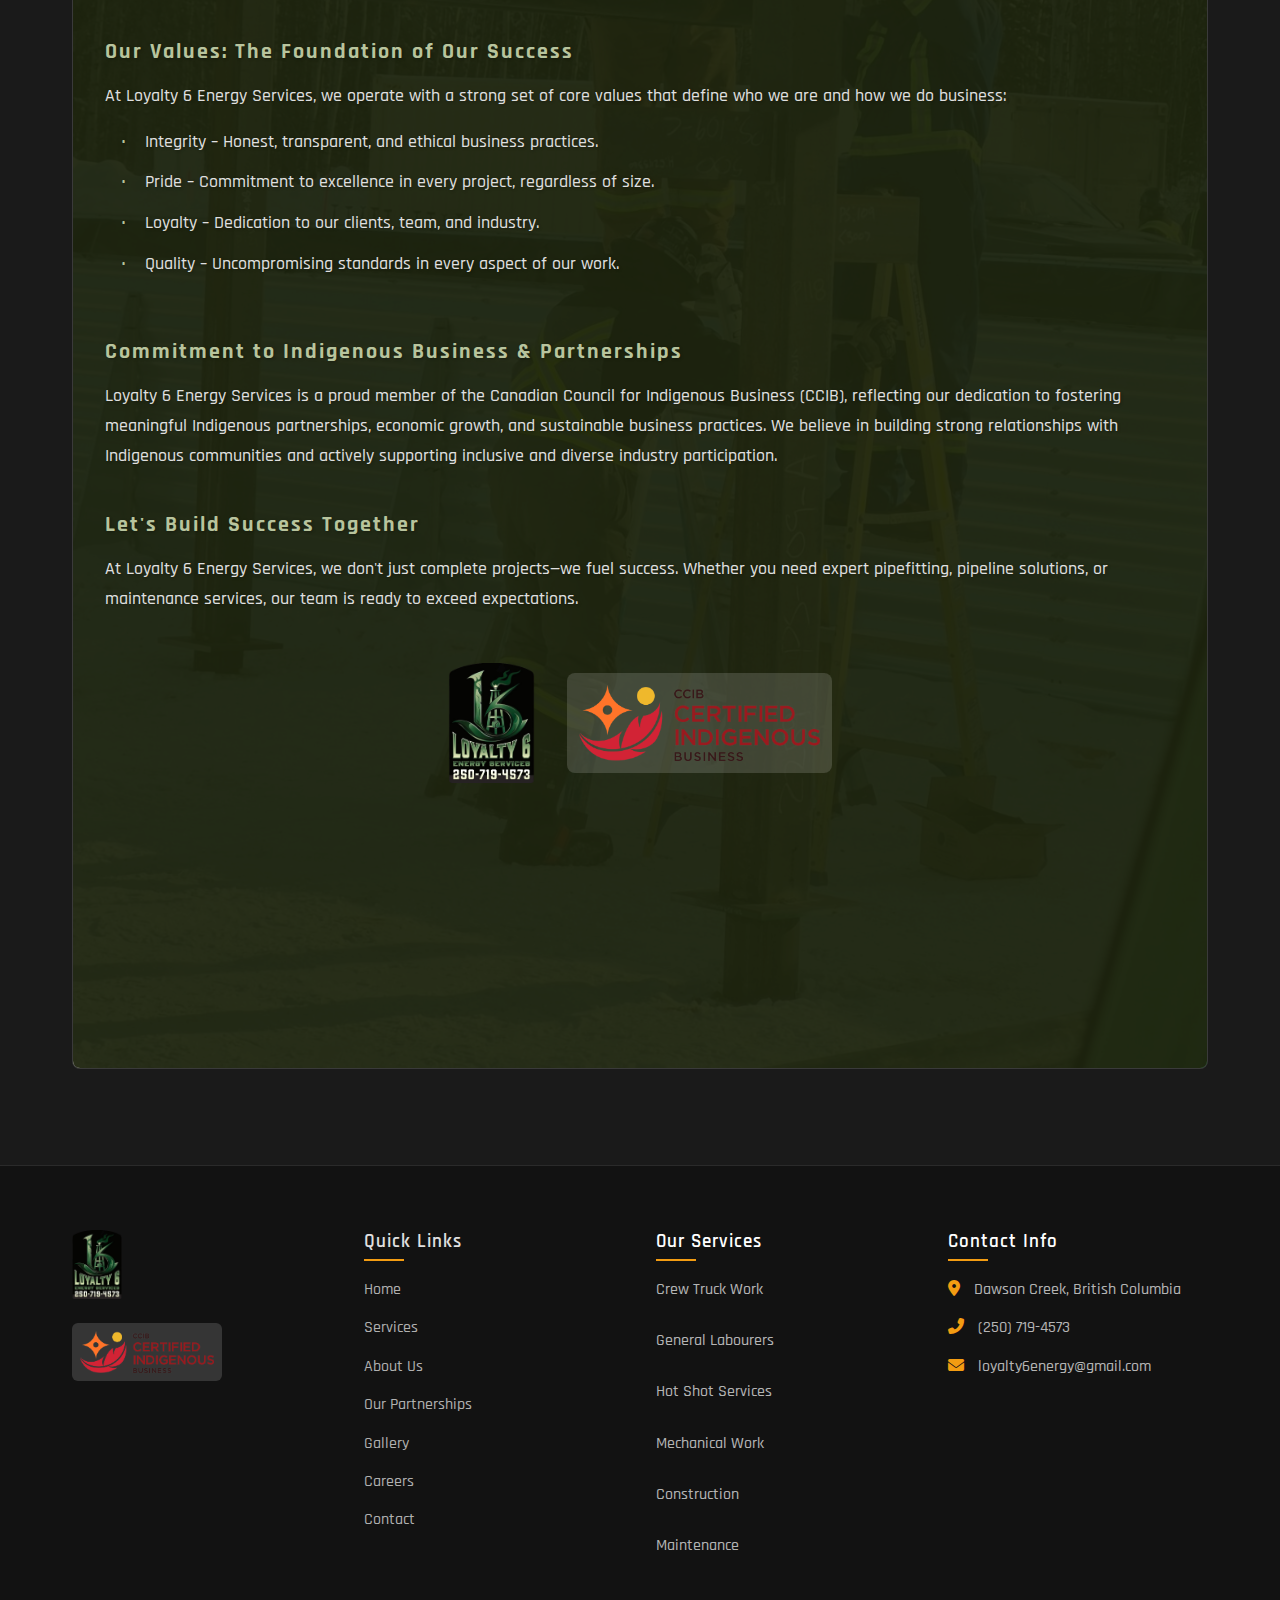
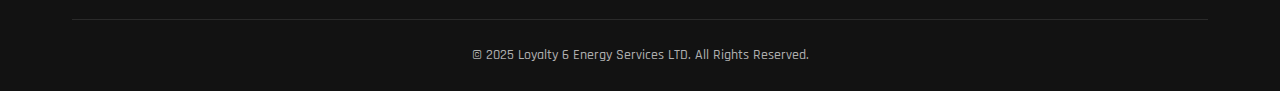
==== commit 80a44f98: "chase update 2" ====
--- a/about.html
+++ b/about.html
@@ -101,7 +101,12 @@
         }
 
         .about-hero {
-            background: linear-gradient(rgba(0, 0, 0, 0.8), rgba(0, 0, 0, 0.8)), url('images/turn.jpeg');
+            position: relative;
+            height: 60vh;
+            min-height: 500px;
+            background: linear-gradient(rgba(0, 0, 0, 0.8), rgba(0, 0, 0, 0.8)), url('images/herobgnew.jpeg');
+            background-size: cover;
+            background-position: center;
         }
 
         .about-hero h1, .about-hero p {
@@ -435,6 +440,7 @@
                     <li><a href="index.html">Home</a></li>
                     <li><a href="services.html">Services</a></li>
                     <li><a href="about.html" class="active">About Us</a></li>
+                    <li><a href="partnerships.html">Our Partnerships</a></li>
                     <li><a href="gallery.html">Gallery</a></li>
                     <li><a href="careers.html">Careers</a></li>
                     <li><a href="index.html#contact">Contact</a></li>
@@ -534,6 +540,7 @@
                         <li><a href="index.html">Home</a></li>
                         <li><a href="services.html">Services</a></li>
                         <li><a href="about.html">About Us</a></li>
+                        <li><a href="partnerships.html">Our Partnerships</a></li>
                         <li><a href="gallery.html">Gallery</a></li>
                         <li><a href="careers.html">Careers</a></li>
                         <li><a href="index.html#contact">Contact</a></li>
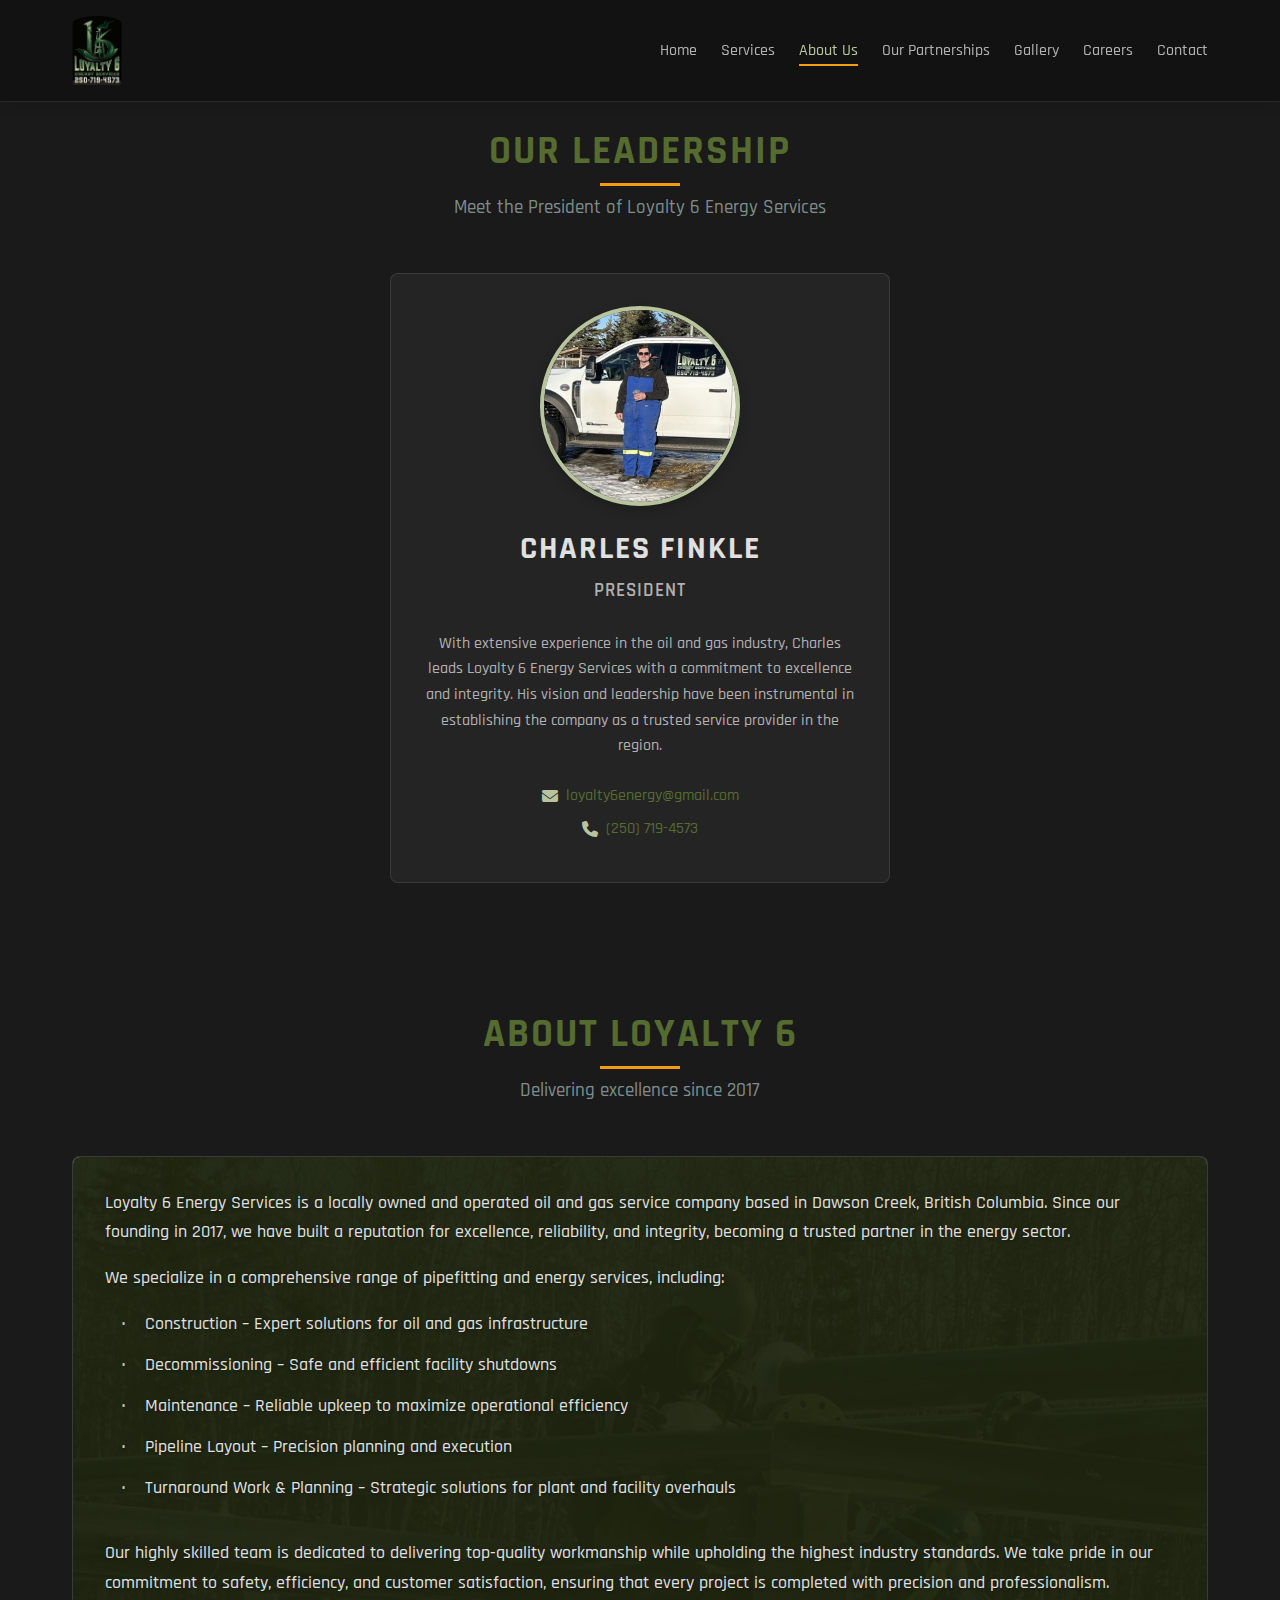
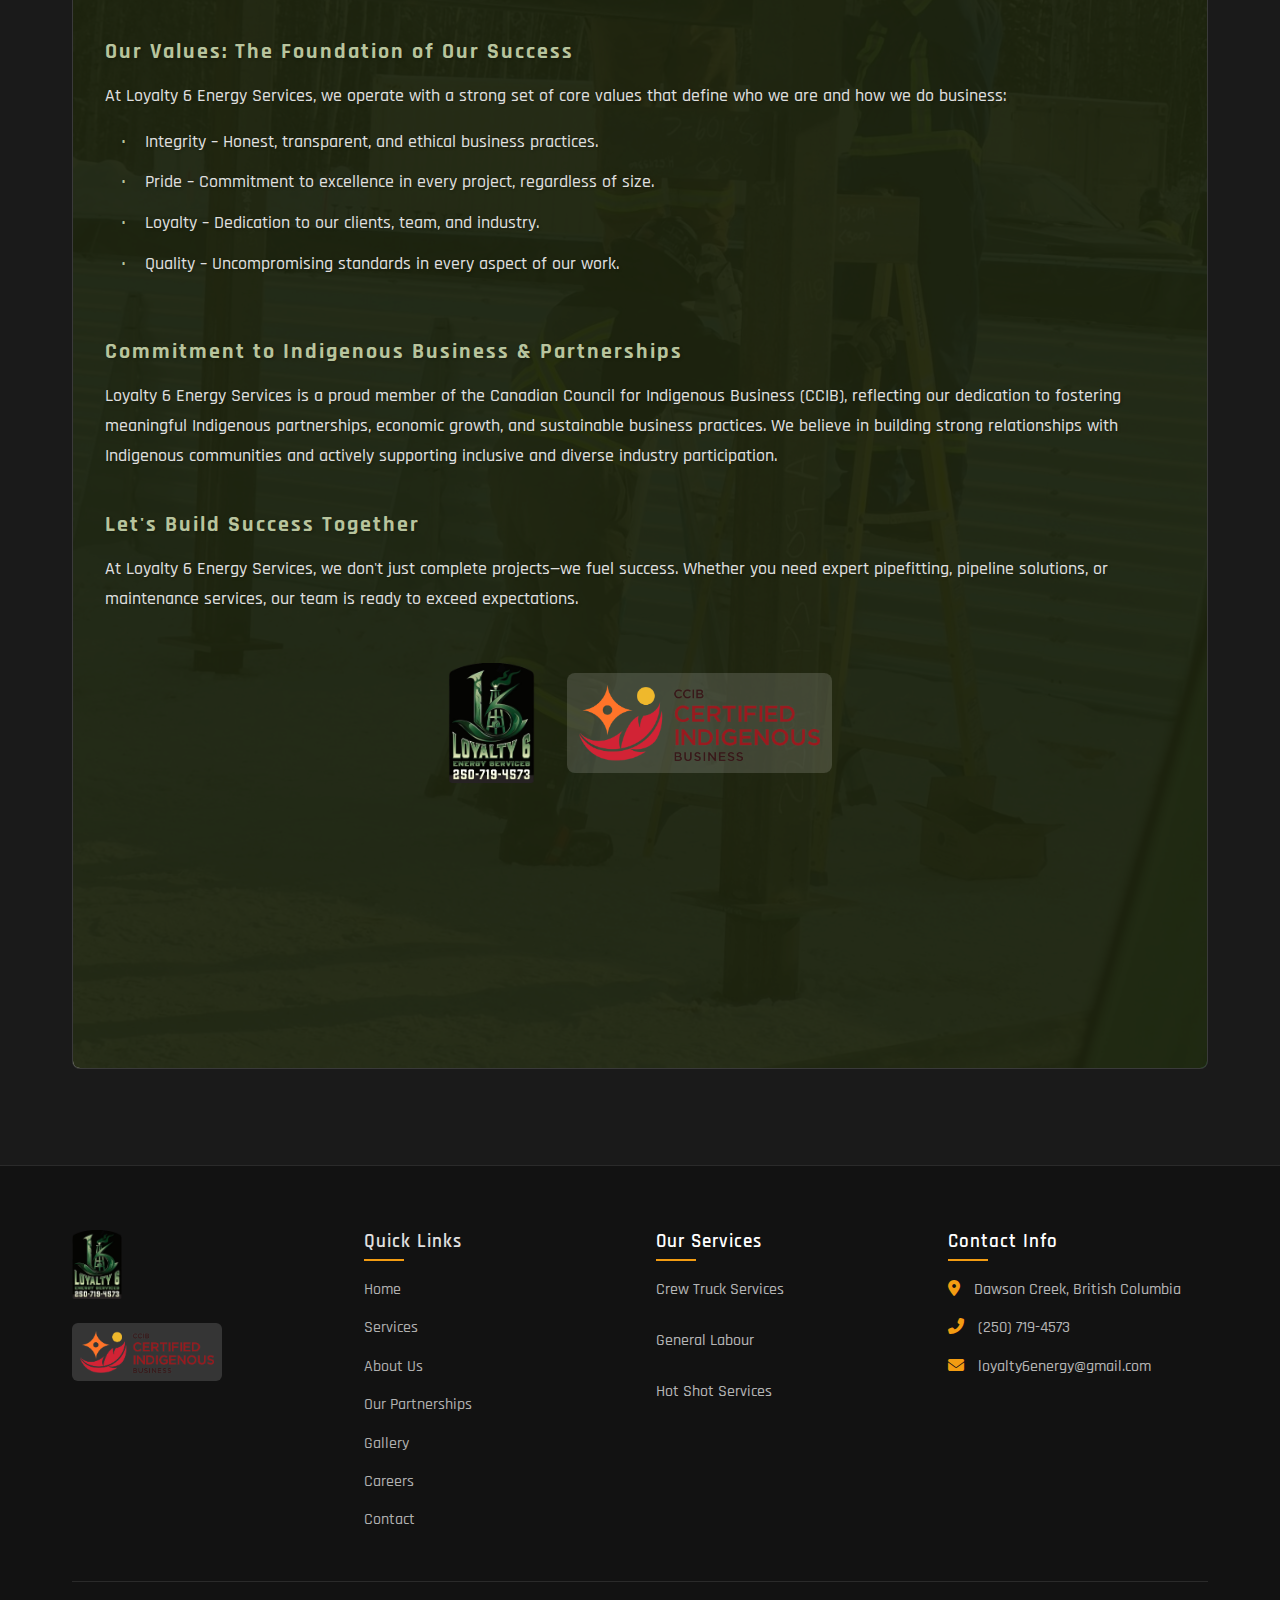
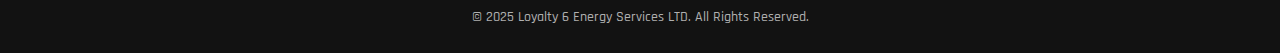
==== commit 547a93cb: "chase updates 3 services revamp" ====
--- a/about.html
+++ b/about.html
@@ -549,12 +549,9 @@
                 <div class="footer-services">
                     <h3><a href="services.html">Our Services</a></h3>
                     <ul>
-                        <li><a href="services.html#crew-truck">Crew Truck Work</a></li>
-                        <li><a href="services.html#general-labor">General Labourers</a></li>
+                        <li><a href="services.html#crew-truck-services">Crew Truck Services</a></li>
+                        <li><a href="services.html#general-labour">General Labour</a></li>
                         <li><a href="services.html#hot-shot">Hot Shot Services</a></li>
-                        <li><a href="services.html#mechanical">Mechanical Work</a></li>
-                        <li><a href="services.html#construction">Construction</a></li>
-                        <li><a href="services.html#maintenance">Maintenance</a></li>
                     </ul>
                 </div>
                 <div class="footer-contact">
